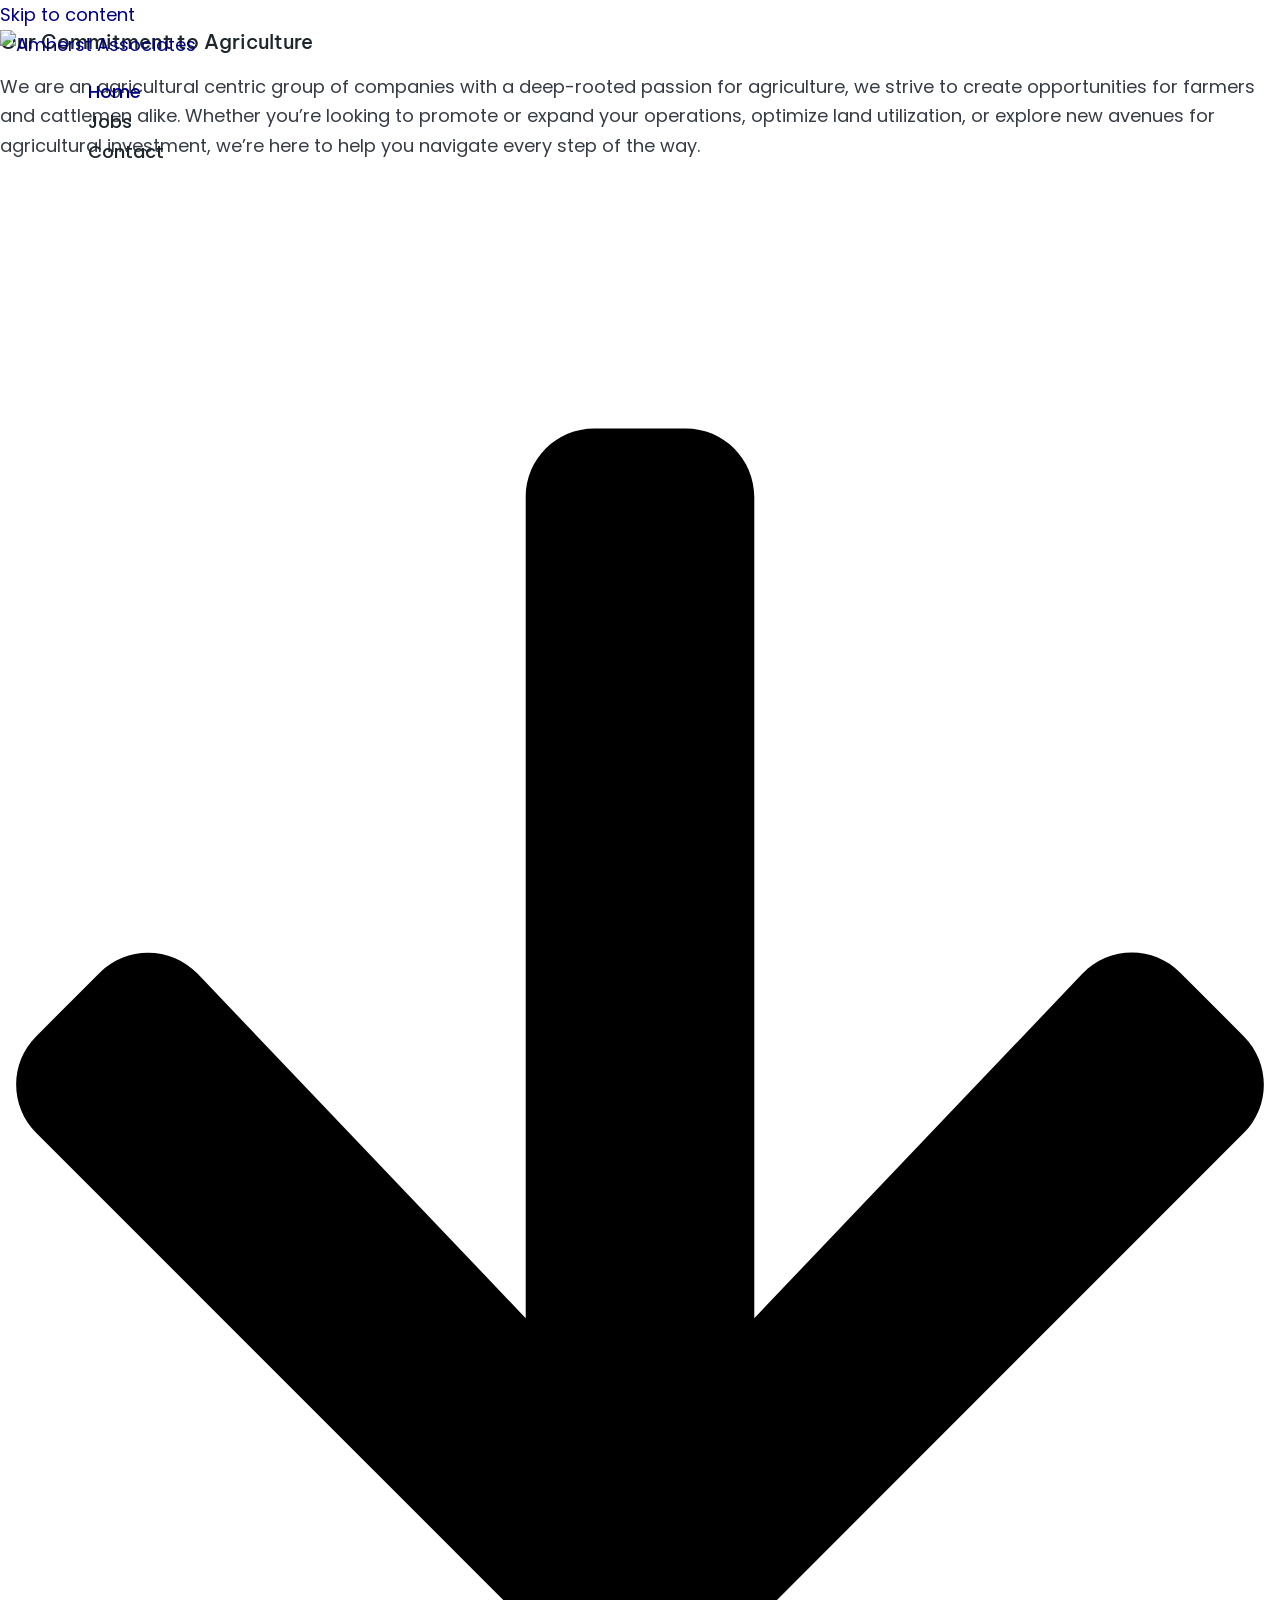
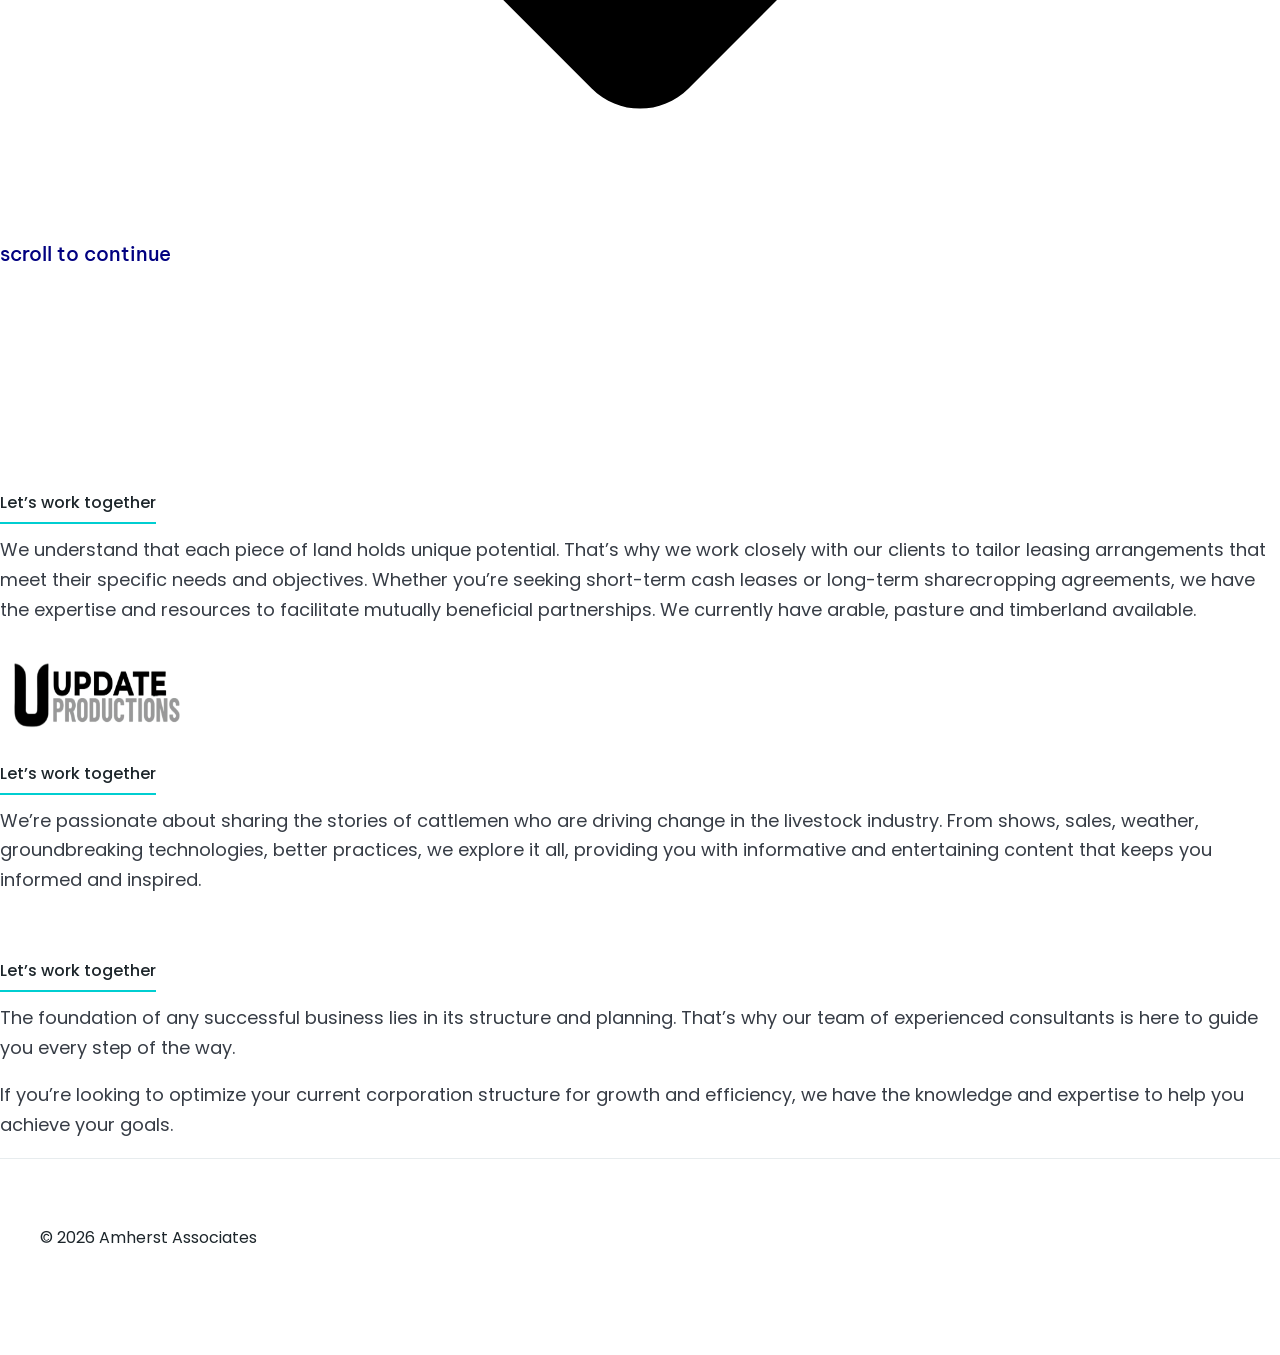
==== amherst/index.html @ 8892fd7d "Add files via upload" ====
<!DOCTYPE html>
<html lang="en">
<head>
<meta charset="UTF-8">
<meta name="viewport" content="width=device-width, initial-scale=1">
	<link rel="profile" href="https://gmpg.org/xfn/11"> 
	<title>Amherst Associates &#8211; Commitment to Agriculture</title>
<meta name='robots' content='max-image-preview:large' />
<link rel='dns-prefetch' href='//fonts.googleapis.com' />
<link href='https://fonts.googleapis.com' rel='preconnect' />
<link href='https://fonts.gstatic.com' crossorigin='anonymous' rel='preconnect' />
<link rel="alternate" type="application/rss+xml" title="Amherst Associates &raquo; Feed" href="https://amherstassocs.com/feed/" />
<link rel="alternate" type="application/rss+xml" title="Amherst Associates &raquo; Comments Feed" href="https://amherstassocs.com/comments/feed/" />
<link rel="alternate" title="oEmbed (JSON)" type="application/json+oembed" href="https://amherstassocs.com/wp-json/oembed/1.0/embed?url=https%3A%2F%2Famherstassocs.com%2F" />
<link rel="alternate" title="oEmbed (XML)" type="text/xml+oembed" href="https://amherstassocs.com/wp-json/oembed/1.0/embed?url=https%3A%2F%2Famherstassocs.com%2F&#038;format=xml" />
<link rel="stylesheet" href="style.css">
<style id='wp-img-auto-sizes-contain-inline-css'>
img:is([sizes=auto i],[sizes^="auto," i]){contain-intrinsic-size:3000px 1500px}
/*# sourceURL=wp-img-auto-sizes-contain-inline-css */
</style>
<link rel='stylesheet' id='astra-theme-css-css' href='https://amherstassocs.com/wp-content/themes/astra/assets/css/minified/main.min.css?ver=4.13.3' media='all' />
<style id='astra-theme-css-inline-css'>
:root{--ast-post-nav-space:0;--ast-container-default-xlg-padding:6.67em;--ast-container-default-lg-padding:5.67em;--ast-container-default-slg-padding:4.34em;--ast-container-default-md-padding:3.34em;--ast-container-default-sm-padding:6.67em;--ast-container-default-xs-padding:2.4em;--ast-container-default-xxs-padding:1.4em;--ast-code-block-background:#EEEEEE;--ast-comment-inputs-background:#FAFAFA;--ast-normal-container-width:1200px;--ast-narrow-container-width:750px;--ast-blog-title-font-weight:normal;--ast-blog-meta-weight:inherit;--ast-global-color-primary:var(--ast-global-color-5);--ast-global-color-secondary:var(--ast-global-color-4);--ast-global-color-alternate-background:var(--ast-global-color-7);--ast-global-color-subtle-background:var(--ast-global-color-6);--ast-bg-style-guide:var( --ast-global-color-secondary,var(--ast-global-color-5) );--ast-shadow-style-guide:0px 0px 4px 0 #00000057;--ast-global-dark-bg-style:#fff;--ast-global-dark-lfs:#fbfbfb;--ast-widget-bg-color:#fafafa;--ast-wc-container-head-bg-color:#fbfbfb;--ast-title-layout-bg:#eeeeee;--ast-search-border-color:#e7e7e7;--ast-lifter-hover-bg:#e6e6e6;--ast-gallery-block-color:#000;--srfm-color-input-label:var(--ast-global-color-2);}html{font-size:112.5%;}a,.page-title{color:var(--ast-global-color-1);}a:hover,a:focus{color:var(--ast-global-color-2);}body,button,input,select,textarea,.ast-button,.ast-custom-button{font-family:'Poppins',sans-serif;font-weight:400;font-size:18px;font-size:1rem;line-height:var(--ast-body-line-height,1.65em);}blockquote{color:var(--ast-global-color-3);}p,.entry-content p{margin-bottom:1em;}h1,h2,h3,h4,h5,h6,.entry-content :where(h1,h2,h3,h4,h5,h6),.site-title,.site-title a{font-family:'Be Vietnam Pro',sans-serif;font-weight:500;line-height:1.2em;}.site-title{font-size:35px;font-size:1.9444444444444rem;display:none;}header .custom-logo-link img{max-width:200px;width:200px;}.astra-logo-svg{width:200px;}.site-header .site-description{font-size:15px;font-size:0.83333333333333rem;display:none;}.entry-title{font-size:26px;font-size:1.4444444444444rem;}.archive .ast-article-post .ast-article-inner,.blog .ast-article-post .ast-article-inner,.archive .ast-article-post .ast-article-inner:hover,.blog .ast-article-post .ast-article-inner:hover{overflow:hidden;}h1,.entry-content :where(h1){font-size:72px;font-size:4rem;font-weight:500;font-family:'Be Vietnam Pro',sans-serif;line-height:1.1em;}h2,.entry-content :where(h2){font-size:40px;font-size:2.2222222222222rem;font-weight:500;font-family:'Be Vietnam Pro',sans-serif;line-height:1.3em;}h3,.entry-content :where(h3){font-size:32px;font-size:1.7777777777778rem;font-weight:500;font-family:'Be Vietnam Pro',sans-serif;line-height:1.3em;}h4,.entry-content :where(h4){font-size:24px;font-size:1.3333333333333rem;line-height:1.2em;font-weight:500;font-family:'Be Vietnam Pro',sans-serif;}h5,.entry-content :where(h5){font-size:20px;font-size:1.1111111111111rem;line-height:1.2em;font-weight:500;font-family:'Be Vietnam Pro',sans-serif;}h6,.entry-content :where(h6){font-size:14px;font-size:0.77777777777778rem;line-height:1em;font-weight:500;font-family:'Be Vietnam Pro',sans-serif;}::selection{background-color:var(--ast-global-color-0);color:#000000;}body,h1,h2,h3,h4,h5,h6,.entry-title a,.entry-content :where(h1,h2,h3,h4,h5,h6){color:var(--ast-global-color-3);}.tagcloud a:hover,.tagcloud a:focus,.tagcloud a.current-item{color:#ffffff;border-color:var(--ast-global-color-1);background-color:var(--ast-global-color-1);}input:focus,input[type="text"]:focus,input[type="email"]:focus,input[type="url"]:focus,input[type="password"]:focus,input[type="reset"]:focus,input[type="search"]:focus,textarea:focus{border-color:var(--ast-global-color-1);}input[type="radio"]:checked,input[type=reset],input[type="checkbox"]:checked,input[type="checkbox"]:hover:checked,input[type="checkbox"]:focus:checked,input[type=range]::-webkit-slider-thumb{border-color:var(--ast-global-color-1);background-color:var(--ast-global-color-1);box-shadow:none;}.site-footer a:hover + .post-count,.site-footer a:focus + .post-count{background:var(--ast-global-color-1);border-color:var(--ast-global-color-1);}.single .nav-links .nav-previous,.single .nav-links .nav-next{color:var(--ast-global-color-1);}.entry-meta,.entry-meta *{line-height:1.45;color:var(--ast-global-color-1);}.entry-meta a:not(.ast-button):hover,.entry-meta a:not(.ast-button):hover *,.entry-meta a:not(.ast-button):focus,.entry-meta a:not(.ast-button):focus *,.page-links > .page-link,.page-links .page-link:hover,.post-navigation a:hover{color:var(--ast-global-color-2);}#cat option,.secondary .calendar_wrap thead a,.secondary .calendar_wrap thead a:visited{color:var(--ast-global-color-1);}.secondary .calendar_wrap #today,.ast-progress-val span{background:var(--ast-global-color-1);}.secondary a:hover + .post-count,.secondary a:focus + .post-count{background:var(--ast-global-color-1);border-color:var(--ast-global-color-1);}.calendar_wrap #today > a{color:#ffffff;}.page-links .page-link,.single .post-navigation a{color:var(--ast-global-color-1);}.ast-search-menu-icon .search-form button.search-submit{padding:0 4px;}.ast-search-menu-icon form.search-form{padding-right:0;}.ast-header-search .ast-search-menu-icon.ast-dropdown-active .search-form,.ast-header-search .ast-search-menu-icon.ast-dropdown-active .search-field:focus{transition:all 0.2s;}.search-form input.search-field:focus{outline:none;}.ast-mobile-header-content .ast-builder-layout-element:not(.ast-builder-menu):not(.ast-header-divider-element),.ast-mobile-popup-content .ast-builder-layout-element:not(.ast-builder-menu):not(.ast-header-divider-element){padding:15px 20px;}.ast-archive-title{color:var(--ast-global-color-2);}.wp-block-latest-posts > li > a{color:var(--ast-global-color-2);}.widget-title,.widget .wp-block-heading{font-size:25px;font-size:1.3888888888889rem;color:var(--ast-global-color-2);}.ast-search-menu-icon.slide-search a:focus-visible:focus-visible,.astra-search-icon:focus-visible,#close:focus-visible,a:focus-visible,.ast-menu-toggle:focus-visible,.site .skip-link:focus-visible,.wp-block-loginout input:focus-visible,.wp-block-search.wp-block-search__button-inside .wp-block-search__inside-wrapper,.ast-header-navigation-arrow:focus-visible,.ast-orders-table__row .ast-orders-table__cell:focus-visible,a#ast-apply-coupon:focus-visible,#ast-apply-coupon:focus-visible,#close:focus-visible,.button.search-submit:focus-visible,#search_submit:focus,.normal-search:focus-visible,.ast-header-account-wrap:focus-visible,.astra-cart-drawer-close:focus,.ast-single-variation:focus,.ast-button:focus,.ast-builder-button-wrap:has(.ast-custom-button-link:focus),.ast-builder-button-wrap .ast-custom-button-link:focus{outline-style:dotted;outline-color:inherit;outline-width:thin;}input:focus,input[type="text"]:focus,input[type="email"]:focus,input[type="url"]:focus,input[type="password"]:focus,input[type="reset"]:focus,input[type="search"]:focus,input[type="number"]:focus,textarea:focus,.wp-block-search__input:focus,[data-section="section-header-mobile-trigger"] .ast-button-wrap .ast-mobile-menu-trigger-minimal:focus,.ast-mobile-popup-drawer.active .menu-toggle-close:focus,#ast-scroll-top:focus,#coupon_code:focus,#ast-coupon-code:focus{border-style:dotted;border-color:inherit;border-width:thin;}input{outline:none;}.ast-logo-title-inline .site-logo-img{padding-right:1em;}.site-logo-img img{ transition:all 0.2s linear;}body .ast-oembed-container *{position:absolute;top:0;width:100%;height:100%;left:0;}body .wp-block-embed-pocket-casts .ast-oembed-container *{position:unset;}.ast-single-post-featured-section + article {margin-top: 2em;}.site-content .ast-single-post-featured-section img {width: 100%;overflow: hidden;object-fit: cover;}.site > .ast-single-related-posts-container {margin-top: 0;}@media (min-width: 922px) {.ast-desktop .ast-container--narrow {max-width: var(--ast-narrow-container-width);margin: 0 auto;}}.ast-page-builder-template .hentry {margin: 0;}.ast-page-builder-template .site-content > .ast-container {max-width: 100%;padding: 0;}.ast-page-builder-template .site .site-content #primary {padding: 0;margin: 0;}.ast-page-builder-template .no-results {text-align: center;margin: 4em auto;}.ast-page-builder-template .ast-pagination {padding: 2em;}.ast-page-builder-template .entry-header.ast-no-title.ast-no-thumbnail {margin-top: 0;}.ast-page-builder-template .entry-header.ast-header-without-markup {margin-top: 0;margin-bottom: 0;}.ast-page-builder-template .entry-header.ast-no-title.ast-no-meta {margin-bottom: 0;}.ast-page-builder-template.single .post-navigation {padding-bottom: 2em;}.ast-page-builder-template.single-post .site-content > .ast-container {max-width: 100%;}.ast-page-builder-template .entry-header {margin-top: 4em;margin-left: auto;margin-right: auto;padding-left: 20px;padding-right: 20px;}.single.ast-page-builder-template .entry-header {padding-left: 20px;padding-right: 20px;}.ast-page-builder-template .ast-archive-description {margin: 4em auto 0;padding-left: 20px;padding-right: 20px;}@media (max-width:921.9px){#ast-desktop-header{display:none;}}@media (min-width:922px){#ast-mobile-header{display:none;}}.wp-block-buttons.aligncenter{justify-content:center;}@media (max-width:921px){.ast-theme-transparent-header #primary,.ast-theme-transparent-header #secondary{padding:0;}}@media (max-width:921px){.ast-plain-container.ast-no-sidebar #primary{padding:0;}}.ast-plain-container.ast-no-sidebar #primary{margin-top:0;margin-bottom:0;}.wp-block-button.is-style-outline .wp-block-button__link{border-color:var(--ast-global-color-0);border-bottom-width:2px;}div.wp-block-button.is-style-outline > .wp-block-button__link:not(.has-text-color),div.wp-block-button.wp-block-button__link.is-style-outline:not(.has-text-color){color:var(--ast-global-color-0);}.wp-block-button.is-style-outline .wp-block-button__link:hover,.wp-block-buttons .wp-block-button.is-style-outline .wp-block-button__link:focus,.wp-block-buttons .wp-block-button.is-style-outline > .wp-block-button__link:not(.has-text-color):hover,.wp-block-buttons .wp-block-button.wp-block-button__link.is-style-outline:not(.has-text-color):hover{color:var(--ast-global-color-2);background-color:rgba(0,0,0,0);border-color:var(--ast-global-color-2);}.post-page-numbers.current .page-link,.ast-pagination .page-numbers.current{color:#000000;border-color:var(--ast-global-color-0);background-color:var(--ast-global-color-0);}.wp-block-button.is-style-outline .wp-block-button__link{border-bottom-width:2px;}.wp-block-button.is-style-outline .wp-block-button__link.wp-element-button,.ast-outline-button{border-color:var(--ast-global-color-0);font-family:inherit;font-weight:500;font-size:16px;font-size:0.88888888888889rem;line-height:1em;border-top-left-radius:0px;border-top-right-radius:0px;border-bottom-right-radius:0px;border-bottom-left-radius:0px;}.wp-block-buttons .wp-block-button.is-style-outline > .wp-block-button__link:not(.has-text-color),.wp-block-buttons .wp-block-button.wp-block-button__link.is-style-outline:not(.has-text-color),.ast-outline-button{color:var(--ast-global-color-0);}.wp-block-button.is-style-outline .wp-block-button__link:hover,.wp-block-buttons .wp-block-button.is-style-outline .wp-block-button__link:focus,.wp-block-buttons .wp-block-button.is-style-outline > .wp-block-button__link:not(.has-text-color):hover,.wp-block-buttons .wp-block-button.wp-block-button__link.is-style-outline:not(.has-text-color):hover,.ast-outline-button:hover,.ast-outline-button:focus,.wp-block-uagb-buttons-child .uagb-buttons-repeater.ast-outline-button:hover,.wp-block-uagb-buttons-child .uagb-buttons-repeater.ast-outline-button:focus{color:var(--ast-global-color-2);background-color:rgba(0,0,0,0);border-color:var(--ast-global-color-2);}.wp-block-button .wp-block-button__link.wp-element-button.is-style-outline:not(.has-background),.wp-block-button.is-style-outline>.wp-block-button__link.wp-element-button:not(.has-background),.ast-outline-button{background-color:rgba(0,0,0,0);}@media (max-width:921px){.wp-block-button.is-style-outline .wp-block-button__link.wp-element-button,.ast-outline-button{font-size:16px;font-size:0.88888888888889rem;}}@media (max-width:544px){.wp-block-button.is-style-outline .wp-block-button__link.wp-element-button,.ast-outline-button{font-size:14px;font-size:0.77777777777778rem;}}.entry-content[data-ast-blocks-layout] > figure{margin-bottom:1em;}h1.widget-title{font-weight:500;}h2.widget-title{font-weight:500;}h3.widget-title{font-weight:500;}@media (max-width:921px){.ast-left-sidebar #content > .ast-container{display:flex;flex-direction:column-reverse;width:100%;}.ast-separate-container .ast-article-post,.ast-separate-container .ast-article-single{padding:1.5em 2.14em;}.ast-author-box img.avatar{margin:20px 0 0 0;}}@media (min-width:922px){.ast-separate-container.ast-right-sidebar #primary,.ast-separate-container.ast-left-sidebar #primary{border:0;}.search-no-results.ast-separate-container #primary{margin-bottom:4em;}}.elementor-widget-button .elementor-button{border-style:solid;text-decoration:none;border-top-width:0px;border-right-width:0px;border-left-width:0px;border-bottom-width:2px;}body .elementor-button.elementor-size-sm,body .elementor-button.elementor-size-xs,body .elementor-button.elementor-size-md,body .elementor-button.elementor-size-lg,body .elementor-button.elementor-size-xl,body .elementor-button{border-top-left-radius:0px;border-top-right-radius:0px;border-bottom-right-radius:0px;border-bottom-left-radius:0px;padding-top:8px;padding-right:0px;padding-bottom:8px;padding-left:0px;}@media (max-width:921px){.elementor-widget-button .elementor-button.elementor-size-sm,.elementor-widget-button .elementor-button.elementor-size-xs,.elementor-widget-button .elementor-button.elementor-size-md,.elementor-widget-button .elementor-button.elementor-size-lg,.elementor-widget-button .elementor-button.elementor-size-xl,.elementor-widget-button .elementor-button{padding-top:8px;padding-right:0px;padding-bottom:8px;padding-left:0px;}}@media (max-width:544px){.elementor-widget-button .elementor-button.elementor-size-sm,.elementor-widget-button .elementor-button.elementor-size-xs,.elementor-widget-button .elementor-button.elementor-size-md,.elementor-widget-button .elementor-button.elementor-size-lg,.elementor-widget-button .elementor-button.elementor-size-xl,.elementor-widget-button .elementor-button{padding-top:6px;padding-right:0px;padding-bottom:6px;padding-left:0px;}}.elementor-widget-button .elementor-button{border-color:var(--ast-global-color-0);background-color:rgba(0,0,0,0);}.elementor-widget-button .elementor-button:hover,.elementor-widget-button .elementor-button:focus{color:var(--ast-global-color-2);background-color:rgba(0,0,0,0);border-color:var(--ast-global-color-2);}.wp-block-button .wp-block-button__link ,.elementor-widget-button .elementor-button,.elementor-widget-button .elementor-button:visited{color:var(--ast-global-color-2);}.elementor-widget-button .elementor-button{font-weight:500;font-size:16px;font-size:0.88888888888889rem;line-height:1em;}body .elementor-button.elementor-size-sm,body .elementor-button.elementor-size-xs,body .elementor-button.elementor-size-md,body .elementor-button.elementor-size-lg,body .elementor-button.elementor-size-xl,body .elementor-button{font-size:16px;font-size:0.88888888888889rem;}.wp-block-button .wp-block-button__link:hover,.wp-block-button .wp-block-button__link:focus{color:var(--ast-global-color-2);background-color:rgba(0,0,0,0);border-color:var(--ast-global-color-2);}.elementor-widget-heading h1.elementor-heading-title{line-height:1.1em;}.elementor-widget-heading h2.elementor-heading-title{line-height:1.3em;}.elementor-widget-heading h3.elementor-heading-title{line-height:1.3em;}.elementor-widget-heading h4.elementor-heading-title{line-height:1.2em;}.elementor-widget-heading h5.elementor-heading-title{line-height:1.2em;}.elementor-widget-heading h6.elementor-heading-title{line-height:1em;}.wp-block-button .wp-block-button__link,.wp-block-search .wp-block-search__button,body .wp-block-file .wp-block-file__button{border-style:solid;border-top-width:0px;border-right-width:0px;border-left-width:0px;border-bottom-width:2px;border-color:var(--ast-global-color-0);background-color:rgba(0,0,0,0);color:var(--ast-global-color-2);font-family:inherit;font-weight:500;line-height:1em;font-size:16px;font-size:0.88888888888889rem;border-top-left-radius:0px;border-top-right-radius:0px;border-bottom-right-radius:0px;border-bottom-left-radius:0px;padding-top:8px;padding-right:0px;padding-bottom:8px;padding-left:0px;}@media (max-width:921px){.wp-block-button .wp-block-button__link,.wp-block-search .wp-block-search__button,body .wp-block-file .wp-block-file__button{font-size:16px;font-size:0.88888888888889rem;padding-top:8px;padding-right:0px;padding-bottom:8px;padding-left:0px;}}@media (max-width:544px){.wp-block-button .wp-block-button__link,.wp-block-search .wp-block-search__button,body .wp-block-file .wp-block-file__button{font-size:14px;font-size:0.77777777777778rem;padding-top:6px;padding-right:0px;padding-bottom:6px;padding-left:0px;}}.menu-toggle,button,.ast-button,.ast-custom-button,.button,input#submit,input[type="button"],input[type="submit"],input[type="reset"],form[CLASS*="wp-block-search__"].wp-block-search .wp-block-search__inside-wrapper .wp-block-search__button,body .wp-block-file .wp-block-file__button{border-style:solid;border-top-width:0px;border-right-width:0px;border-left-width:0px;border-bottom-width:2px;color:var(--ast-global-color-2);border-color:var(--ast-global-color-0);background-color:rgba(0,0,0,0);padding-top:8px;padding-right:0px;padding-bottom:8px;padding-left:0px;font-family:inherit;font-weight:500;font-size:16px;font-size:0.88888888888889rem;line-height:1em;border-top-left-radius:0px;border-top-right-radius:0px;border-bottom-right-radius:0px;border-bottom-left-radius:0px;}button:focus,.menu-toggle:hover,button:hover,.ast-button:hover,.ast-custom-button:hover .button:hover,.ast-custom-button:hover ,input[type=reset]:hover,input[type=reset]:focus,input#submit:hover,input#submit:focus,input[type="button"]:hover,input[type="button"]:focus,input[type="submit"]:hover,input[type="submit"]:focus,form[CLASS*="wp-block-search__"].wp-block-search .wp-block-search__inside-wrapper .wp-block-search__button:hover,form[CLASS*="wp-block-search__"].wp-block-search .wp-block-search__inside-wrapper .wp-block-search__button:focus,body .wp-block-file .wp-block-file__button:hover,body .wp-block-file .wp-block-file__button:focus{color:var(--ast-global-color-2);background-color:rgba(0,0,0,0);border-color:var(--ast-global-color-2);}@media (max-width:921px){.menu-toggle,button,.ast-button,.ast-custom-button,.button,input#submit,input[type="button"],input[type="submit"],input[type="reset"],form[CLASS*="wp-block-search__"].wp-block-search .wp-block-search__inside-wrapper .wp-block-search__button,body .wp-block-file .wp-block-file__button{padding-top:8px;padding-right:0px;padding-bottom:8px;padding-left:0px;font-size:16px;font-size:0.88888888888889rem;}}@media (max-width:544px){.menu-toggle,button,.ast-button,.ast-custom-button,.button,input#submit,input[type="button"],input[type="submit"],input[type="reset"],form[CLASS*="wp-block-search__"].wp-block-search .wp-block-search__inside-wrapper .wp-block-search__button,body .wp-block-file .wp-block-file__button{padding-top:6px;padding-right:0px;padding-bottom:6px;padding-left:0px;font-size:14px;font-size:0.77777777777778rem;}}@media (max-width:921px){.menu-toggle,button,.ast-button,.button,input#submit,input[type="button"],input[type="submit"],input[type="reset"]{font-size:16px;font-size:0.88888888888889rem;}.ast-mobile-header-stack .main-header-bar .ast-search-menu-icon{display:inline-block;}.ast-header-break-point.ast-header-custom-item-outside .ast-mobile-header-stack .main-header-bar .ast-search-icon{margin:0;}.ast-comment-avatar-wrap img{max-width:2.5em;}.ast-comment-meta{padding:0 1.8888em 1.3333em;}.ast-separate-container .ast-comment-list li.depth-1{padding:1.5em 2.14em;}.ast-separate-container .comment-respond{padding:2em 2.14em;}}@media (min-width:544px){.ast-container{max-width:100%;}}@media (max-width:544px){.ast-separate-container .ast-article-post,.ast-separate-container .ast-article-single,.ast-separate-container .comments-title,.ast-separate-container .ast-archive-description{padding:1.5em 1em;}.ast-separate-container #content .ast-container{padding-left:0.54em;padding-right:0.54em;}.ast-separate-container .ast-comment-list .bypostauthor{padding:.5em;}.ast-search-menu-icon.ast-dropdown-active .search-field{width:170px;}.menu-toggle,button,.ast-button,.button,input#submit,input[type="button"],input[type="submit"],input[type="reset"]{font-size:14px;font-size:0.77777777777778rem;}} #ast-mobile-header .ast-site-header-cart-li a{pointer-events:none;}.ast-separate-container{background-color:var(--ast-global-color-4);background-image:none;}@media (max-width:921px){.site-title{display:none;}.site-header .site-description{display:none;}h1,.entry-content :where(h1){font-size:48px;}h2,.entry-content :where(h2){font-size:36px;}h3,.entry-content :where(h3){font-size:28px;}h4,.entry-content :where(h4){font-size:22px;font-size:1.2222222222222rem;}h5,.entry-content :where(h5){font-size:18px;font-size:1rem;}h6,.entry-content :where(h6){font-size:13px;font-size:0.72222222222222rem;}}@media (max-width:544px){.site-title{display:none;}.site-header .site-description{display:none;}h1,.entry-content :where(h1){font-size:32px;}h2,.entry-content :where(h2){font-size:32px;}h3,.entry-content :where(h3){font-size:24px;}h4,.entry-content :where(h4){font-size:20px;font-size:1.1111111111111rem;}h5,.entry-content :where(h5){font-size:16px;font-size:0.88888888888889rem;}h6,.entry-content :where(h6){font-size:12px;font-size:0.66666666666667rem;}}@media (max-width:921px){html{font-size:102.6%;}}@media (max-width:544px){html{font-size:102.6%;}}@media (min-width:922px){.ast-container{max-width:1240px;}}@media (min-width:922px){.site-content .ast-container{display:flex;}}@media (max-width:921px){.site-content .ast-container{flex-direction:column;}}@media (min-width:922px){.main-header-menu .sub-menu .menu-item.ast-left-align-sub-menu:hover > .sub-menu,.main-header-menu .sub-menu .menu-item.ast-left-align-sub-menu.focus > .sub-menu{margin-left:-0px;}}.ast-theme-transparent-header [data-section="section-header-mobile-trigger"] .ast-button-wrap .ast-mobile-menu-trigger-minimal{background:transparent;}.site .comments-area{padding-bottom:3em;}.wp-block-file {display: flex;align-items: center;flex-wrap: wrap;justify-content: space-between;}.wp-block-pullquote {border: none;}.wp-block-pullquote blockquote::before {content: "\201D";font-family: "Helvetica",sans-serif;display: flex;transform: rotate( 180deg );font-size: 6rem;font-style: normal;line-height: 1;font-weight: bold;align-items: center;justify-content: center;}.has-text-align-right > blockquote::before {justify-content: flex-start;}.has-text-align-left > blockquote::before {justify-content: flex-end;}figure.wp-block-pullquote.is-style-solid-color blockquote {max-width: 100%;text-align: inherit;}:root {--wp--custom--ast-default-block-top-padding: 3em;--wp--custom--ast-default-block-right-padding: 3em;--wp--custom--ast-default-block-bottom-padding: 3em;--wp--custom--ast-default-block-left-padding: 3em;--wp--custom--ast-container-width: 1200px;--wp--custom--ast-content-width-size: 1200px;--wp--custom--ast-wide-width-size: calc(1200px + var(--wp--custom--ast-default-block-left-padding) + var(--wp--custom--ast-default-block-right-padding));}.ast-narrow-container {--wp--custom--ast-content-width-size: 750px;--wp--custom--ast-wide-width-size: 750px;}@media(max-width: 921px) {:root {--wp--custom--ast-default-block-top-padding: 3em;--wp--custom--ast-default-block-right-padding: 2em;--wp--custom--ast-default-block-bottom-padding: 3em;--wp--custom--ast-default-block-left-padding: 2em;}}@media(max-width: 544px) {:root {--wp--custom--ast-default-block-top-padding: 3em;--wp--custom--ast-default-block-right-padding: 1.5em;--wp--custom--ast-default-block-bottom-padding: 3em;--wp--custom--ast-default-block-left-padding: 1.5em;}}.entry-content > .wp-block-group,.entry-content > .wp-block-cover,.entry-content > .wp-block-columns {padding-top: var(--wp--custom--ast-default-block-top-padding);padding-right: var(--wp--custom--ast-default-block-right-padding);padding-bottom: var(--wp--custom--ast-default-block-bottom-padding);padding-left: var(--wp--custom--ast-default-block-left-padding);}.ast-plain-container.ast-no-sidebar .entry-content > .alignfull,.ast-page-builder-template .ast-no-sidebar .entry-content > .alignfull {margin-left: calc( -50vw + 50%);margin-right: calc( -50vw + 50%);max-width: 100vw;width: 100vw;}.ast-plain-container.ast-no-sidebar .entry-content .alignfull .alignfull,.ast-page-builder-template.ast-no-sidebar .entry-content .alignfull .alignfull,.ast-plain-container.ast-no-sidebar .entry-content .alignfull .alignwide,.ast-page-builder-template.ast-no-sidebar .entry-content .alignfull .alignwide,.ast-plain-container.ast-no-sidebar .entry-content .alignwide .alignfull,.ast-page-builder-template.ast-no-sidebar .entry-content .alignwide .alignfull,.ast-plain-container.ast-no-sidebar .entry-content .alignwide .alignwide,.ast-page-builder-template.ast-no-sidebar .entry-content .alignwide .alignwide,.ast-plain-container.ast-no-sidebar .entry-content .wp-block-column .alignfull,.ast-page-builder-template.ast-no-sidebar .entry-content .wp-block-column .alignfull,.ast-plain-container.ast-no-sidebar .entry-content .wp-block-column .alignwide,.ast-page-builder-template.ast-no-sidebar .entry-content .wp-block-column .alignwide {margin-left: auto;margin-right: auto;width: 100%;}[data-ast-blocks-layout] .wp-block-separator:not(.is-style-dots) {height: 0;}[data-ast-blocks-layout] .wp-block-separator {margin: 20px auto;}[data-ast-blocks-layout] .wp-block-separator:not(.is-style-wide):not(.is-style-dots) {max-width: 100px;}[data-ast-blocks-layout] .wp-block-separator.has-background {padding: 0;}.entry-content[data-ast-blocks-layout] > * {max-width: var(--wp--custom--ast-content-width-size);margin-left: auto;margin-right: auto;}.entry-content[data-ast-blocks-layout] > .alignwide {max-width: var(--wp--custom--ast-wide-width-size);}.entry-content[data-ast-blocks-layout] .alignfull {max-width: none;}.entry-content .wp-block-columns {margin-bottom: 0;}blockquote {margin: 1.5em;border-color: rgba(0,0,0,0.05);}.wp-block-quote:not(.has-text-align-right):not(.has-text-align-center) {border-left: 5px solid rgba(0,0,0,0.05);}.has-text-align-right > blockquote,blockquote.has-text-align-right {border-right: 5px solid rgba(0,0,0,0.05);}.has-text-align-left > blockquote,blockquote.has-text-align-left {border-left: 5px solid rgba(0,0,0,0.05);}.wp-block-site-tagline,.wp-block-latest-posts .read-more {margin-top: 15px;}.wp-block-loginout p label {display: block;}.wp-block-loginout p:not(.login-remember):not(.login-submit) input {width: 100%;}.wp-block-loginout input:focus {border-color: transparent;}.wp-block-loginout input:focus {outline: thin dotted;}.entry-content .wp-block-media-text .wp-block-media-text__content {padding: 0 0 0 8%;}.entry-content .wp-block-media-text.has-media-on-the-right .wp-block-media-text__content {padding: 0 8% 0 0;}.entry-content .wp-block-media-text.has-background .wp-block-media-text__content {padding: 8%;}.entry-content .wp-block-cover:not([class*="background-color"]):not(.has-text-color.has-link-color) .wp-block-cover__inner-container,.entry-content .wp-block-cover:not([class*="background-color"]) .wp-block-cover-image-text,.entry-content .wp-block-cover:not([class*="background-color"]) .wp-block-cover-text,.entry-content .wp-block-cover-image:not([class*="background-color"]) .wp-block-cover__inner-container,.entry-content .wp-block-cover-image:not([class*="background-color"]) .wp-block-cover-image-text,.entry-content .wp-block-cover-image:not([class*="background-color"]) .wp-block-cover-text {color: var(--ast-global-color-primary,var(--ast-global-color-5));}.wp-block-loginout .login-remember input {width: 1.1rem;height: 1.1rem;margin: 0 5px 4px 0;vertical-align: middle;}.wp-block-latest-posts > li > *:first-child,.wp-block-latest-posts:not(.is-grid) > li:first-child {margin-top: 0;}.entry-content > .wp-block-buttons,.entry-content > .wp-block-uagb-buttons {margin-bottom: 1.5em;}.wp-block-search__inside-wrapper .wp-block-search__input {padding: 0 10px;color: var(--ast-global-color-3);background: var(--ast-global-color-primary,var(--ast-global-color-5));border-color: var(--ast-border-color);}.wp-block-latest-posts .read-more {margin-bottom: 1.5em;}.wp-block-search__no-button .wp-block-search__inside-wrapper .wp-block-search__input {padding-top: 5px;padding-bottom: 5px;}.wp-block-latest-posts .wp-block-latest-posts__post-date,.wp-block-latest-posts .wp-block-latest-posts__post-author {font-size: 1rem;}.wp-block-latest-posts > li > *,.wp-block-latest-posts:not(.is-grid) > li {margin-top: 12px;margin-bottom: 12px;}.ast-page-builder-template .entry-content[data-ast-blocks-layout] > .alignwide:where(:not(.uagb-is-root-container):not(.spectra-is-root-container)) > * {max-width: var(--wp--custom--ast-wide-width-size);}.ast-page-builder-template .entry-content[data-ast-blocks-layout] > .inherit-container-width > *,.ast-page-builder-template .entry-content[data-ast-blocks-layout] > *:not(.wp-block-group):where(:not(.uagb-is-root-container):not(.spectra-is-root-container)) > *,.entry-content[data-ast-blocks-layout] > .wp-block-cover .wp-block-cover__inner-container {max-width: var(--wp--custom--ast-content-width-size) ;margin-left: auto;margin-right: auto;}.ast-page-builder-template .entry-content[data-ast-blocks-layout] > *,.ast-page-builder-template .entry-content[data-ast-blocks-layout] > .alignfull:where(:not(.wp-block-group):not(.uagb-is-root-container):not(.spectra-is-root-container)) > * {max-width: none;}.entry-content[data-ast-blocks-layout] .wp-block-cover:not(.alignleft):not(.alignright) {width: auto;}@media(max-width: 1200px) {.ast-separate-container .entry-content > .alignfull,.ast-separate-container .entry-content[data-ast-blocks-layout] > .alignwide,.ast-plain-container .entry-content[data-ast-blocks-layout] > .alignwide,.ast-plain-container .entry-content .alignfull {margin-left: calc(-1 * min(var(--ast-container-default-xlg-padding),20px)) ;margin-right: calc(-1 * min(var(--ast-container-default-xlg-padding),20px));}}@media(min-width: 1201px) {.ast-separate-container .entry-content > .alignfull {margin-left: calc(-1 * var(--ast-container-default-xlg-padding) );margin-right: calc(-1 * var(--ast-container-default-xlg-padding) );}.ast-separate-container .entry-content[data-ast-blocks-layout] > .alignwide,.ast-plain-container .entry-content[data-ast-blocks-layout] > .alignwide {margin-left: calc(-1 * var(--wp--custom--ast-default-block-left-padding) );margin-right: calc(-1 * var(--wp--custom--ast-default-block-right-padding) );}}@media(min-width: 921px) {.ast-separate-container .entry-content .wp-block-group.alignwide:not(.inherit-container-width) > :where(:not(.alignleft):not(.alignright)),.ast-plain-container .entry-content .wp-block-group.alignwide:not(.inherit-container-width) > :where(:not(.alignleft):not(.alignright)) {max-width: calc( var(--wp--custom--ast-content-width-size) + 80px );}.ast-plain-container.ast-right-sidebar .entry-content[data-ast-blocks-layout] .alignfull,.ast-plain-container.ast-left-sidebar .entry-content[data-ast-blocks-layout] .alignfull {margin-left: -60px;margin-right: -60px;}}@media(min-width: 544px) {.entry-content > .alignleft {margin-right: 20px;}.entry-content > .alignright {margin-left: 20px;}}@media (max-width:544px){.wp-block-columns .wp-block-column:not(:last-child){margin-bottom:20px;}.wp-block-latest-posts{margin:0;}}@media( max-width: 600px ) {.entry-content .wp-block-media-text .wp-block-media-text__content,.entry-content .wp-block-media-text.has-media-on-the-right .wp-block-media-text__content {padding: 8% 0 0;}.entry-content .wp-block-media-text.has-background .wp-block-media-text__content {padding: 8%;}}.ast-page-builder-template .entry-header {padding-left: 0;}.ast-narrow-container .site-content .wp-block-uagb-image--align-full .wp-block-uagb-image__figure {max-width: 100%;margin-left: auto;margin-right: auto;}:root .has-ast-global-color-0-color{color:var(--ast-global-color-0);}:root .has-ast-global-color-0-background-color{background-color:var(--ast-global-color-0);}:root .wp-block-button .has-ast-global-color-0-color{color:var(--ast-global-color-0);}:root .wp-block-button .has-ast-global-color-0-background-color{background-color:var(--ast-global-color-0);}:root .has-ast-global-color-1-color{color:var(--ast-global-color-1);}:root .has-ast-global-color-1-background-color{background-color:var(--ast-global-color-1);}:root .wp-block-button .has-ast-global-color-1-color{color:var(--ast-global-color-1);}:root .wp-block-button .has-ast-global-color-1-background-color{background-color:var(--ast-global-color-1);}:root .has-ast-global-color-2-color{color:var(--ast-global-color-2);}:root .has-ast-global-color-2-background-color{background-color:var(--ast-global-color-2);}:root .wp-block-button .has-ast-global-color-2-color{color:var(--ast-global-color-2);}:root .wp-block-button .has-ast-global-color-2-background-color{background-color:var(--ast-global-color-2);}:root .has-ast-global-color-3-color{color:var(--ast-global-color-3);}:root .has-ast-global-color-3-background-color{background-color:var(--ast-global-color-3);}:root .wp-block-button .has-ast-global-color-3-color{color:var(--ast-global-color-3);}:root .wp-block-button .has-ast-global-color-3-background-color{background-color:var(--ast-global-color-3);}:root .has-ast-global-color-4-color{color:var(--ast-global-color-4);}:root .has-ast-global-color-4-background-color{background-color:var(--ast-global-color-4);}:root .wp-block-button .has-ast-global-color-4-color{color:var(--ast-global-color-4);}:root .wp-block-button .has-ast-global-color-4-background-color{background-color:var(--ast-global-color-4);}:root .has-ast-global-color-5-color{color:var(--ast-global-color-5);}:root .has-ast-global-color-5-background-color{background-color:var(--ast-global-color-5);}:root .wp-block-button .has-ast-global-color-5-color{color:var(--ast-global-color-5);}:root .wp-block-button .has-ast-global-color-5-background-color{background-color:var(--ast-global-color-5);}:root .has-ast-global-color-6-color{color:var(--ast-global-color-6);}:root .has-ast-global-color-6-background-color{background-color:var(--ast-global-color-6);}:root .wp-block-button .has-ast-global-color-6-color{color:var(--ast-global-color-6);}:root .wp-block-button .has-ast-global-color-6-background-color{background-color:var(--ast-global-color-6);}:root .has-ast-global-color-7-color{color:var(--ast-global-color-7);}:root .has-ast-global-color-7-background-color{background-color:var(--ast-global-color-7);}:root .wp-block-button .has-ast-global-color-7-color{color:var(--ast-global-color-7);}:root .wp-block-button .has-ast-global-color-7-background-color{background-color:var(--ast-global-color-7);}:root .has-ast-global-color-8-color{color:var(--ast-global-color-8);}:root .has-ast-global-color-8-background-color{background-color:var(--ast-global-color-8);}:root .wp-block-button .has-ast-global-color-8-color{color:var(--ast-global-color-8);}:root .wp-block-button .has-ast-global-color-8-background-color{background-color:var(--ast-global-color-8);}:root{--ast-global-color-0:#00ced1;--ast-global-color-1:#000080;--ast-global-color-2:#1d262b;--ast-global-color-3:#363c45;--ast-global-color-4:#fcfcf8;--ast-global-color-5:#FFFFFF;--ast-global-color-6:#e7ecee;--ast-global-color-7:#9ca7ab;--ast-global-color-8:#000000;}:root {--ast-border-color : #dddddd;}.ast-single-entry-banner {-js-display: flex;display: flex;flex-direction: column;justify-content: center;text-align: center;position: relative;background: var(--ast-title-layout-bg);}.ast-single-entry-banner[data-banner-layout="layout-1"] {max-width: 1200px;background: inherit;padding: 20px 0;}.ast-single-entry-banner[data-banner-width-type="custom"] {margin: 0 auto;width: 100%;}.ast-single-entry-banner + .site-content .entry-header {margin-bottom: 0;}.site .ast-author-avatar {--ast-author-avatar-size: ;}a.ast-underline-text {text-decoration: underline;}.ast-container > .ast-terms-link {position: relative;display: block;}a.ast-button.ast-badge-tax {padding: 4px 8px;border-radius: 3px;font-size: inherit;}header.entry-header{text-align:left;}header.entry-header > *:not(:last-child){margin-bottom:10px;}@media (max-width:921px){header.entry-header{text-align:left;}}@media (max-width:544px){header.entry-header{text-align:left;}}.ast-archive-entry-banner {-js-display: flex;display: flex;flex-direction: column;justify-content: center;text-align: center;position: relative;background: var(--ast-title-layout-bg);}.ast-archive-entry-banner[data-banner-width-type="custom"] {margin: 0 auto;width: 100%;}.ast-archive-entry-banner[data-banner-layout="layout-1"] {background: inherit;padding: 20px 0;text-align: left;}body.archive .ast-archive-description{max-width:1200px;width:100%;text-align:left;padding-top:3em;padding-right:3em;padding-bottom:3em;padding-left:3em;}body.archive .ast-archive-description .ast-archive-title,body.archive .ast-archive-description .ast-archive-title *{font-size:40px;font-size:2.2222222222222rem;}body.archive .ast-archive-description > *:not(:last-child){margin-bottom:10px;}@media (max-width:921px){body.archive .ast-archive-description{text-align:left;}}@media (max-width:544px){body.archive .ast-archive-description{text-align:left;}}.ast-theme-transparent-header #masthead .site-logo-img .transparent-custom-logo .astra-logo-svg{width:150px;}.ast-theme-transparent-header #masthead .site-logo-img .transparent-custom-logo img{ max-width:150px; width:150px;}@media (max-width:921px){.ast-theme-transparent-header #masthead .site-logo-img .transparent-custom-logo .astra-logo-svg{width:120px;}.ast-theme-transparent-header #masthead .site-logo-img .transparent-custom-logo img{ max-width:120px; width:120px;}}@media (max-width:543px){.ast-theme-transparent-header #masthead .site-logo-img .transparent-custom-logo .astra-logo-svg{width:100px;}.ast-theme-transparent-header #masthead .site-logo-img .transparent-custom-logo img{ max-width:100px; width:100px;}}@media (min-width:921px){.ast-theme-transparent-header #masthead{position:absolute;left:0;right:0;}.ast-theme-transparent-header .main-header-bar,.ast-theme-transparent-header.ast-header-break-point .main-header-bar{background:none;}body.elementor-editor-active.ast-theme-transparent-header #masthead,.fl-builder-edit .ast-theme-transparent-header #masthead,body.vc_editor.ast-theme-transparent-header #masthead,body.brz-ed.ast-theme-transparent-header #masthead{z-index:0;}.ast-header-break-point.ast-replace-site-logo-transparent.ast-theme-transparent-header .custom-mobile-logo-link{display:none;}.ast-header-break-point.ast-replace-site-logo-transparent.ast-theme-transparent-header .transparent-custom-logo{display:inline-block;}.ast-theme-transparent-header .ast-above-header,.ast-theme-transparent-header .ast-above-header.ast-above-header-bar{background-image:none;background-color:transparent;}.ast-theme-transparent-header .ast-below-header,.ast-theme-transparent-header .ast-below-header.ast-below-header-bar{background-image:none;background-color:transparent;}}.ast-theme-transparent-header .ast-builder-menu .main-header-menu .menu-item .sub-menu .menu-link,.ast-theme-transparent-header .main-header-menu .menu-item .sub-menu .menu-link{background-color:transparent;}@media (max-width:921px){.ast-theme-transparent-header #masthead{position:absolute;left:0;right:0;}.ast-theme-transparent-header .main-header-bar,.ast-theme-transparent-header.ast-header-break-point .main-header-bar{background:none;}body.elementor-editor-active.ast-theme-transparent-header #masthead,.fl-builder-edit .ast-theme-transparent-header #masthead,body.vc_editor.ast-theme-transparent-header #masthead,body.brz-ed.ast-theme-transparent-header #masthead{z-index:0;}.ast-header-break-point.ast-replace-site-logo-transparent.ast-theme-transparent-header .custom-mobile-logo-link{display:none;}.ast-header-break-point.ast-replace-site-logo-transparent.ast-theme-transparent-header .transparent-custom-logo{display:inline-block;}.ast-theme-transparent-header .ast-above-header,.ast-theme-transparent-header .ast-above-header.ast-above-header-bar{background-image:none;background-color:transparent;}.ast-theme-transparent-header .ast-below-header,.ast-theme-transparent-header .ast-below-header.ast-below-header-bar{background-image:none;background-color:transparent;}}.ast-theme-transparent-header #ast-desktop-header > .ast-main-header-wrap > .main-header-bar,.ast-theme-transparent-header.ast-header-break-point #ast-mobile-header > .ast-main-header-wrap > .main-header-bar{border-bottom-width:0px;border-bottom-style:solid;}.ast-breadcrumbs .trail-browse,.ast-breadcrumbs .trail-items,.ast-breadcrumbs .trail-items li{display:inline-block;margin:0;padding:0;border:none;background:inherit;text-indent:0;text-decoration:none;}.ast-breadcrumbs .trail-browse{font-size:inherit;font-style:inherit;font-weight:inherit;color:inherit;}.ast-breadcrumbs .trail-items{list-style:none;}.trail-items li::after{padding:0 0.3em;content:"\00bb";}.trail-items li:last-of-type::after{display:none;}h1,h2,h3,h4,h5,h6,.entry-content :where(h1,h2,h3,h4,h5,h6){color:var(--ast-global-color-2);}.entry-title a{color:var(--ast-global-color-2);}@media (max-width:921px){.ast-builder-grid-row-container.ast-builder-grid-row-tablet-3-firstrow .ast-builder-grid-row > *:first-child,.ast-builder-grid-row-container.ast-builder-grid-row-tablet-3-lastrow .ast-builder-grid-row > *:last-child{grid-column:1 / -1;}}@media (max-width:544px){.ast-builder-grid-row-container.ast-builder-grid-row-mobile-3-firstrow .ast-builder-grid-row > *:first-child,.ast-builder-grid-row-container.ast-builder-grid-row-mobile-3-lastrow .ast-builder-grid-row > *:last-child{grid-column:1 / -1;}}.ast-builder-layout-element[data-section="title_tagline"]{display:flex;}@media (max-width:921px){.ast-header-break-point .ast-builder-layout-element[data-section="title_tagline"]{display:flex;}}@media (max-width:544px){.ast-header-break-point .ast-builder-layout-element[data-section="title_tagline"]{display:flex;}}.ast-builder-menu-1{font-family:inherit;font-weight:500;}.ast-builder-menu-1 .menu-item > .menu-link{color:var(--ast-global-color-2);padding-left:48px;}.ast-builder-menu-1 .menu-item > .ast-menu-toggle{color:var(--ast-global-color-2);}.ast-builder-menu-1 .menu-link:hover,.ast-builder-menu-1 .main-header-menu > .menu-item:hover > .menu-link,.ast-builder-menu-1 .inline-on-mobile .ast-menu-toggle:hover,.ast-builder-menu-1 .inline-on-mobile .main-header-menu > .menu-item:hover > .ast-menu-toggle{color:var(--ast-global-color-1);}.ast-builder-menu-1 .ast-menu-toggle:hover,.ast-builder-menu-1 .main-header-menu > .menu-item:hover > .ast-menu-toggle{color:var(--ast-global-color-1);}.ast-builder-menu-1 .menu-item.current-menu-item > .menu-link,.ast-builder-menu-1 .inline-on-mobile .menu-item.current-menu-item > .ast-menu-toggle,.ast-builder-menu-1 .current-menu-ancestor > .menu-link{color:var(--ast-global-color-1);}.ast-builder-menu-1 .menu-item.current-menu-item > .ast-menu-toggle{color:var(--ast-global-color-1);}.ast-builder-menu-1 .sub-menu,.ast-builder-menu-1 .inline-on-mobile .sub-menu{border-top-width:2px;border-bottom-width:0px;border-right-width:0px;border-left-width:0px;border-color:var(--ast-global-color-0);border-style:solid;}.ast-builder-menu-1 .sub-menu .sub-menu{top:-2px;}.ast-builder-menu-1 .main-header-menu > .menu-item > .sub-menu,.ast-builder-menu-1 .main-header-menu > .menu-item > .astra-full-megamenu-wrapper{margin-top:0px;}.ast-desktop .ast-builder-menu-1 .main-header-menu > .menu-item > .sub-menu:before,.ast-desktop .ast-builder-menu-1 .main-header-menu > .menu-item > .astra-full-megamenu-wrapper:before{height:calc( 0px + 2px + 5px );}.ast-desktop .ast-builder-menu-1 .menu-item .sub-menu .menu-link{border-style:none;}@media (max-width:921px){.ast-header-break-point .ast-builder-menu-1 .menu-item.menu-item-has-children > .ast-menu-toggle{top:0;}.ast-builder-menu-1 .inline-on-mobile .menu-item.menu-item-has-children > .ast-menu-toggle{right:-15px;}.ast-builder-menu-1 .menu-item-has-children > .menu-link:after{content:unset;}.ast-builder-menu-1 .main-header-menu > .menu-item > .sub-menu,.ast-builder-menu-1 .main-header-menu > .menu-item > .astra-full-megamenu-wrapper{margin-top:0;}}@media (max-width:544px){.ast-header-break-point .ast-builder-menu-1 .menu-item.menu-item-has-children > .ast-menu-toggle{top:0;}.ast-builder-menu-1 .main-header-menu > .menu-item > .sub-menu,.ast-builder-menu-1 .main-header-menu > .menu-item > .astra-full-megamenu-wrapper{margin-top:0;}}.ast-builder-menu-1{display:flex;}@media (max-width:921px){.ast-header-break-point .ast-builder-menu-1{display:flex;}}@media (max-width:544px){.ast-header-break-point .ast-builder-menu-1{display:flex;}}.site-below-footer-wrap{padding-top:20px;padding-bottom:20px;}.site-below-footer-wrap[data-section="section-below-footer-builder"]{background-image:url(https://amherstassocs.com/wp-content/uploads/2024/04/Facebook-scaled.jpg);background-repeat:repeat;background-position:center center;background-size:auto;background-attachment:scroll;min-height:100px;border-style:solid;border-width:0px;border-top-width:1px;border-top-color:var(--ast-global-color-6);}.site-below-footer-wrap[data-section="section-below-footer-builder"] .ast-builder-grid-row{max-width:1200px;min-height:100px;margin-left:auto;margin-right:auto;}.site-below-footer-wrap[data-section="section-below-footer-builder"] .ast-builder-grid-row,.site-below-footer-wrap[data-section="section-below-footer-builder"] .site-footer-section{align-items:flex-end;}.site-below-footer-wrap[data-section="section-below-footer-builder"].ast-footer-row-inline .site-footer-section{display:flex;margin-bottom:0;}.ast-builder-grid-row-2-equal .ast-builder-grid-row{grid-template-columns:repeat( 2,1fr );}@media (max-width:921px){.site-below-footer-wrap[data-section="section-below-footer-builder"].ast-footer-row-tablet-inline .site-footer-section{display:flex;margin-bottom:0;}.site-below-footer-wrap[data-section="section-below-footer-builder"].ast-footer-row-tablet-stack .site-footer-section{display:block;margin-bottom:10px;}.ast-builder-grid-row-container.ast-builder-grid-row-tablet-2-equal .ast-builder-grid-row{grid-template-columns:repeat( 2,1fr );}}@media (max-width:544px){.site-below-footer-wrap[data-section="section-below-footer-builder"].ast-footer-row-mobile-inline .site-footer-section{display:flex;margin-bottom:0;}.site-below-footer-wrap[data-section="section-below-footer-builder"].ast-footer-row-mobile-stack .site-footer-section{display:block;margin-bottom:10px;}.ast-builder-grid-row-container.ast-builder-grid-row-mobile-full .ast-builder-grid-row{grid-template-columns:1fr;}}.site-below-footer-wrap[data-section="section-below-footer-builder"]{padding-top:48px;padding-bottom:48px;padding-left:40px;padding-right:40px;}@media (max-width:921px){.site-below-footer-wrap[data-section="section-below-footer-builder"]{padding-top:40px;padding-bottom:40px;padding-left:24px;padding-right:24px;}}@media (max-width:544px){.site-below-footer-wrap[data-section="section-below-footer-builder"]{padding-top:20px;padding-bottom:20px;padding-left:20px;padding-right:20px;}}.site-below-footer-wrap[data-section="section-below-footer-builder"]{display:grid;}@media (max-width:921px){.ast-header-break-point .site-below-footer-wrap[data-section="section-below-footer-builder"]{display:grid;}}@media (max-width:544px){.ast-header-break-point .site-below-footer-wrap[data-section="section-below-footer-builder"]{display:grid;}}.ast-footer-copyright{text-align:left;}.ast-footer-copyright.site-footer-focus-item {color:var(--ast-global-color-2);}@media (max-width:921px){.ast-footer-copyright{text-align:left;}}@media (max-width:544px){.ast-footer-copyright{text-align:left;}}.ast-footer-copyright.site-footer-focus-item {font-size:16px;font-size:0.88888888888889rem;}.ast-footer-copyright.ast-builder-layout-element{display:flex;}@media (max-width:921px){.ast-header-break-point .ast-footer-copyright.ast-builder-layout-element{display:flex;}}@media (max-width:544px){.ast-header-break-point .ast-footer-copyright.ast-builder-layout-element{display:flex;}}.site-footer{background-color:var(--ast-global-color-5);background-image:none;}.footer-widget-area.widget-area.site-footer-focus-item{width:auto;}.ast-footer-row-inline .footer-widget-area.widget-area.site-footer-focus-item{width:100%;}.elementor-widget-heading .elementor-heading-title{margin:0;}.elementor-page .ast-menu-toggle{color:unset;background:unset;}.elementor-post.elementor-grid-item.hentry{margin-bottom:0;}.woocommerce div.product .elementor-element.elementor-products-grid .related.products ul.products li.product,.elementor-element .elementor-wc-products .woocommerce[class*='columns-'] ul.products li.product{width:auto;margin:0;float:none;}.elementor-toc__list-wrapper{margin:0;}body .elementor hr{background-color:#ccc;margin:0;}.ast-left-sidebar .elementor-section.elementor-section-stretched,.ast-right-sidebar .elementor-section.elementor-section-stretched{max-width:100%;left:0 !important;}.elementor-posts-container [CLASS*="ast-width-"]{width:100%;}.elementor-template-full-width .ast-container{display:block;}.elementor-screen-only,.screen-reader-text,.screen-reader-text span,.ui-helper-hidden-accessible{top:0 !important;}@media (max-width:544px){.elementor-element .elementor-wc-products .woocommerce[class*="columns-"] ul.products li.product{width:auto;margin:0;}.elementor-element .woocommerce .woocommerce-result-count{float:none;}}.ast-header-break-point .main-header-bar{border-bottom-width:1px;}@media (min-width:922px){.main-header-bar{border-bottom-width:1px;}}.main-header-menu .menu-item, #astra-footer-menu .menu-item, .main-header-bar .ast-masthead-custom-menu-items{-js-display:flex;display:flex;-webkit-box-pack:center;-webkit-justify-content:center;-moz-box-pack:center;-ms-flex-pack:center;justify-content:center;-webkit-box-orient:vertical;-webkit-box-direction:normal;-webkit-flex-direction:column;-moz-box-orient:vertical;-moz-box-direction:normal;-ms-flex-direction:column;flex-direction:column;}.main-header-menu > .menu-item > .menu-link, #astra-footer-menu > .menu-item > .menu-link{height:100%;-webkit-box-align:center;-webkit-align-items:center;-moz-box-align:center;-ms-flex-align:center;align-items:center;-js-display:flex;display:flex;}.ast-header-break-point .main-navigation ul .menu-item .menu-link .icon-arrow:first-of-type svg{top:.2em;margin-top:0px;margin-left:0px;width:.65em;transform:translate(0, -2px) rotateZ(270deg);}.ast-mobile-popup-content .ast-submenu-expanded > .ast-menu-toggle{transform:rotateX(180deg);overflow-y:auto;}@media (min-width:922px){.ast-builder-menu .main-navigation > ul > li:last-child a{margin-right:0;}}.ast-separate-container .ast-article-inner{background-color:transparent;background-image:none;}.ast-separate-container .ast-article-post{background-color:var(--ast-global-color-5);background-image:none;}@media (max-width:921px){.ast-separate-container .ast-article-post{background-color:var(--ast-global-color-5);background-image:none;}}@media (max-width:544px){.ast-separate-container .ast-article-post{background-color:var(--ast-global-color-5);background-image:none;}}.ast-separate-container .ast-article-single:not(.ast-related-post), .ast-separate-container .error-404, .ast-separate-container .no-results, .single.ast-separate-container  .ast-author-meta, .ast-separate-container .related-posts-title-wrapper, .ast-separate-container .comments-count-wrapper, .ast-box-layout.ast-plain-container .site-content, .ast-padded-layout.ast-plain-container .site-content, .ast-separate-container .ast-archive-description, .ast-separate-container .comments-area .comment-respond, .ast-separate-container .comments-area .ast-comment-list li, .ast-separate-container .comments-area .comments-title{background-color:var(--ast-global-color-5);background-image:none;}@media (max-width:921px){.ast-separate-container .ast-article-single:not(.ast-related-post), .ast-separate-container .error-404, .ast-separate-container .no-results, .single.ast-separate-container  .ast-author-meta, .ast-separate-container .related-posts-title-wrapper, .ast-separate-container .comments-count-wrapper, .ast-box-layout.ast-plain-container .site-content, .ast-padded-layout.ast-plain-container .site-content, .ast-separate-container .ast-archive-description{background-color:var(--ast-global-color-5);background-image:none;}}@media (max-width:544px){.ast-separate-container .ast-article-single:not(.ast-related-post), .ast-separate-container .error-404, .ast-separate-container .no-results, .single.ast-separate-container  .ast-author-meta, .ast-separate-container .related-posts-title-wrapper, .ast-separate-container .comments-count-wrapper, .ast-box-layout.ast-plain-container .site-content, .ast-padded-layout.ast-plain-container .site-content, .ast-separate-container .ast-archive-description{background-color:var(--ast-global-color-5);background-image:none;}}.ast-separate-container.ast-two-container #secondary .widget{background-color:var(--ast-global-color-5);background-image:none;}@media (max-width:921px){.ast-separate-container.ast-two-container #secondary .widget{background-color:var(--ast-global-color-5);background-image:none;}}@media (max-width:544px){.ast-separate-container.ast-two-container #secondary .widget{background-color:var(--ast-global-color-5);background-image:none;}}.ast-plain-container, .ast-page-builder-template{background-color:var(--ast-global-color-5);background-image:none;}@media (max-width:921px){.ast-plain-container, .ast-page-builder-template{background-color:var(--ast-global-color-5);background-image:none;}}@media (max-width:544px){.ast-plain-container, .ast-page-builder-template{background-color:var(--ast-global-color-5);background-image:none;}}.ast-off-canvas-active body.ast-main-header-nav-open {overflow: hidden;}.ast-mobile-popup-drawer .ast-mobile-popup-overlay {background-color: rgba(0,0,0,0.4);position: fixed;top: 0;right: 0;bottom: 0;left: 0;visibility: hidden;opacity: 0;transition: opacity 0.2s ease-in-out;}.ast-mobile-popup-drawer .ast-mobile-popup-header {-js-display: flex;display: flex;justify-content: flex-end;min-height: calc( 1.2em + 24px);flex-shrink: 0;}.ast-mobile-popup-drawer .ast-mobile-popup-header .menu-toggle-close {background: transparent;border: 0;font-size: 24px;line-height: 1;padding: .6em;color: inherit;-js-display: flex;display: flex;box-shadow: none;}.ast-mobile-popup-drawer.ast-mobile-popup-full-width .ast-mobile-popup-inner {max-width: none;transition: transform 0s ease-in,opacity 0.2s ease-in;}.ast-mobile-popup-drawer.active {left: 0;opacity: 1;right: 0;z-index: 100000;transition: opacity 0.25s ease-out;}.ast-mobile-popup-drawer.active .ast-mobile-popup-overlay {opacity: 1;cursor: pointer;visibility: visible;}body.admin-bar .ast-mobile-popup-drawer,body.admin-bar .ast-mobile-popup-drawer .ast-mobile-popup-inner {top: 32px;}body.admin-bar.ast-primary-sticky-header-active .ast-mobile-popup-drawer,body.admin-bar.ast-primary-sticky-header-active .ast-mobile-popup-drawer .ast-mobile-popup-inner{top: 0px;}@media (max-width: 782px) {body.admin-bar .ast-mobile-popup-drawer,body.admin-bar .ast-mobile-popup-drawer .ast-mobile-popup-inner {top: 46px;}}.ast-mobile-popup-content > *,.ast-desktop-popup-content > *{padding: 10px 0;height: auto;}.ast-mobile-popup-content > *:first-child,.ast-desktop-popup-content > *:first-child{padding-top: 10px;}.ast-mobile-popup-content > .ast-builder-menu,.ast-desktop-popup-content > .ast-builder-menu{padding-top: 0;}.ast-mobile-popup-content > *:last-child,.ast-desktop-popup-content > *:last-child {padding-bottom: 0;}.ast-mobile-popup-drawer .ast-mobile-popup-content .ast-search-icon,.ast-mobile-popup-drawer .main-header-bar-navigation .menu-item-has-children .sub-menu,.ast-mobile-popup-drawer .ast-desktop-popup-content .ast-search-icon {display: none;}.ast-mobile-popup-drawer .ast-mobile-popup-content .ast-search-menu-icon.ast-inline-search label,.ast-mobile-popup-drawer .ast-desktop-popup-content .ast-search-menu-icon.ast-inline-search label {width: 100%;}.ast-mobile-popup-content .ast-builder-menu-mobile .main-header-menu,.ast-mobile-popup-content .ast-builder-menu-mobile .main-header-menu .sub-menu {background-color: transparent;}.ast-mobile-popup-content .ast-icon svg {height: .85em;width: .95em;margin-top: 15px;}.ast-mobile-popup-content .ast-icon.icon-search svg {margin-top: 0;}.ast-desktop .ast-desktop-popup-content .astra-menu-animation-slide-up > .menu-item > .sub-menu,.ast-desktop .ast-desktop-popup-content .astra-menu-animation-slide-up > .menu-item .menu-item > .sub-menu,.ast-desktop .ast-desktop-popup-content .astra-menu-animation-slide-down > .menu-item > .sub-menu,.ast-desktop .ast-desktop-popup-content .astra-menu-animation-slide-down > .menu-item .menu-item > .sub-menu,.ast-desktop .ast-desktop-popup-content .astra-menu-animation-fade > .menu-item > .sub-menu,.ast-mobile-popup-drawer.show,.ast-desktop .ast-desktop-popup-content .astra-menu-animation-fade > .menu-item .menu-item > .sub-menu{opacity: 1;visibility: visible;}.ast-mobile-popup-drawer {position: fixed;top: 0;bottom: 0;left: -99999rem;right: 99999rem;transition: opacity 0.25s ease-in,left 0s 0.25s,right 0s 0.25s;opacity: 0;visibility: hidden;}.ast-mobile-popup-drawer .ast-mobile-popup-inner {width: 100%;transform: translateX(100%);max-width: 90%;right: 0;top: 0;background: #fafafa;color: #3a3a3a;bottom: 0;opacity: 0;position: fixed;box-shadow: 0 0 2rem 0 rgba(0,0,0,0.1);-js-display: flex;display: flex;flex-direction: column;transition: transform 0.2s ease-in,opacity 0.2s ease-in;overflow-y:auto;overflow-x:hidden;}.ast-mobile-popup-drawer.ast-mobile-popup-left .ast-mobile-popup-inner {transform: translateX(-100%);right: auto;left: 0;}.ast-hfb-header.ast-default-menu-enable.ast-header-break-point .ast-mobile-popup-drawer .main-header-bar-navigation ul .menu-item .sub-menu .menu-link {padding-left: 30px;}.ast-hfb-header.ast-default-menu-enable.ast-header-break-point .ast-mobile-popup-drawer .main-header-bar-navigation .sub-menu .menu-item .menu-item .menu-link {padding-left: 40px;}.ast-mobile-popup-drawer .main-header-bar-navigation .menu-item-has-children > .ast-menu-toggle {right: calc( 20px - 0.907em);}.ast-mobile-popup-drawer.content-align-flex-end .main-header-bar-navigation .menu-item-has-children > .ast-menu-toggle {left: calc( 20px - 0.907em);width: fit-content;}.ast-mobile-popup-drawer .ast-mobile-popup-content .ast-search-menu-icon,.ast-mobile-popup-drawer .ast-mobile-popup-content .ast-search-menu-icon.slide-search,.ast-mobile-popup-drawer .ast-desktop-popup-content .ast-search-menu-icon,.ast-mobile-popup-drawer .ast-desktop-popup-content .ast-search-menu-icon.slide-search {width: 100%;position: relative;display: block;right: auto;transform: none;}.ast-mobile-popup-drawer .ast-mobile-popup-content .ast-search-menu-icon.slide-search .search-form,.ast-mobile-popup-drawer .ast-mobile-popup-content .ast-search-menu-icon .search-form,.ast-mobile-popup-drawer .ast-desktop-popup-content .ast-search-menu-icon.slide-search .search-form,.ast-mobile-popup-drawer .ast-desktop-popup-content .ast-search-menu-icon .search-form {right: 0;visibility: visible;opacity: 1;position: relative;top: auto;transform: none;padding: 0;display: block;overflow: hidden;}.ast-mobile-popup-drawer .ast-mobile-popup-content .ast-search-menu-icon.ast-inline-search .search-field,.ast-mobile-popup-drawer .ast-mobile-popup-content .ast-search-menu-icon .search-field,.ast-mobile-popup-drawer .ast-desktop-popup-content .ast-search-menu-icon.ast-inline-search .search-field,.ast-mobile-popup-drawer .ast-desktop-popup-content .ast-search-menu-icon .search-field {width: 100%;padding-right: 5.5em;}.ast-mobile-popup-drawer .ast-mobile-popup-content .ast-search-menu-icon .search-submit,.ast-mobile-popup-drawer .ast-desktop-popup-content .ast-search-menu-icon .search-submit {display: block;position: absolute;height: 100%;top: 0;right: 0;padding: 0 1em;border-radius: 0;}.ast-mobile-popup-drawer.active .ast-mobile-popup-inner {opacity: 1;visibility: visible;transform: translateX(0%);}.ast-mobile-popup-drawer.active .ast-mobile-popup-inner{background-color:var(--ast-global-color-5);;}.ast-mobile-header-wrap .ast-mobile-header-content, .ast-desktop-header-content{background-color:var(--ast-global-color-5);;}.ast-mobile-popup-content > *, .ast-mobile-header-content > *, .ast-desktop-popup-content > *, .ast-desktop-header-content > *{padding-top:0px;padding-bottom:0px;}.content-align-center .ast-builder-layout-element{justify-content:center;}.content-align-center .main-header-menu{text-align:center;}.ast-mobile-popup-drawer.active .menu-toggle-close{color:var(--ast-global-color-2);}.ast-mobile-header-wrap .ast-primary-header-bar,.ast-primary-header-bar .site-primary-header-wrap{min-height:70px;}.ast-desktop:not(:has(.ast-header-sticked)) .ast-primary-header-bar .main-header-menu > .menu-item{line-height:70px;}.ast-header-break-point #masthead .ast-mobile-header-wrap .ast-primary-header-bar,.ast-header-break-point #masthead .ast-mobile-header-wrap .ast-below-header-bar,.ast-header-break-point #masthead .ast-mobile-header-wrap .ast-above-header-bar{padding-left:20px;padding-right:20px;}.ast-header-break-point .ast-primary-header-bar{border-bottom-width:1px;border-bottom-color:#eaeaea;border-bottom-style:solid;}@media (min-width:922px){.ast-primary-header-bar{border-bottom-width:1px;border-bottom-color:#eaeaea;border-bottom-style:solid;}}.ast-primary-header-bar{background-color:#ffffff;background-image:none;}.ast-primary-header-bar{display:block;}@media (max-width:921px){.ast-header-break-point .ast-primary-header-bar{display:grid;}}@media (max-width:544px){.ast-header-break-point .ast-primary-header-bar{display:grid;}}[data-section="section-header-mobile-trigger"] .ast-button-wrap .ast-mobile-menu-trigger-minimal{color:var(--ast-global-color-2);border:none;background:transparent;}[data-section="section-header-mobile-trigger"] .ast-button-wrap .mobile-menu-toggle-icon .ast-mobile-svg{width:20px;height:20px;fill:var(--ast-global-color-2);}[data-section="section-header-mobile-trigger"] .ast-button-wrap .mobile-menu-wrap .mobile-menu{color:var(--ast-global-color-2);}.ast-builder-menu-mobile .main-navigation .menu-item.menu-item-has-children > .ast-menu-toggle{top:0;}.ast-builder-menu-mobile .main-navigation .menu-item-has-children > .menu-link:after{content:unset;}.ast-hfb-header .ast-builder-menu-mobile .main-header-menu, .ast-hfb-header .ast-builder-menu-mobile .main-navigation .menu-item .menu-link, .ast-hfb-header .ast-builder-menu-mobile .main-navigation .menu-item .sub-menu .menu-link{border-style:none;}.ast-builder-menu-mobile .main-navigation .menu-item.menu-item-has-children > .ast-menu-toggle{top:0;}@media (max-width:921px){.ast-builder-menu-mobile .main-navigation{font-size:24px;font-size:1.3333333333333rem;}.ast-builder-menu-mobile .main-navigation .main-header-menu .menu-item > .menu-link{color:var(--ast-global-color-2);}.ast-builder-menu-mobile .main-navigation .main-header-menu .menu-item > .ast-menu-toggle{color:var(--ast-global-color-2);}.ast-builder-menu-mobile .main-navigation .menu-link:hover, .ast-builder-menu-mobile .main-navigation .main-header-menu > .menu-item:hover > .menu-link, .ast-builder-menu-mobile .main-navigation .inline-on-mobile .ast-menu-toggle:hover, .ast-builder-menu-mobile .main-navigation .inline-on-mobile .main-header-menu > .menu-item:hover > .ast-menu-toggle{color:var(--ast-global-color-1);}.ast-builder-menu-mobile .main-navigation .ast-menu-toggle:hover, .ast-builder-menu-mobile .main-navigation .main-header-menu > .menu-item:hover > .ast-menu-toggle{color:var(--ast-global-color-1);}.ast-builder-menu-mobile .main-navigation .menu-item.current-menu-item > .menu-link, .ast-builder-menu-mobile .main-navigation .inline-on-mobile .menu-item.current-menu-item > .ast-menu-toggle, .ast-builder-menu-mobile .main-navigation .menu-item.current-menu-ancestor > .menu-link, .ast-builder-menu-mobile .main-navigation .menu-item.current-menu-ancestor > .ast-menu-toggle{color:var(--ast-global-color-1);}.ast-builder-menu-mobile .main-navigation .menu-item.current-menu-item > .ast-menu-toggle{color:var(--ast-global-color-1);}.ast-builder-menu-mobile .main-navigation .menu-item.menu-item-has-children > .ast-menu-toggle{top:0;}.ast-builder-menu-mobile .main-navigation .menu-item-has-children > .menu-link:after{content:unset;}}@media (max-width:544px){.ast-builder-menu-mobile .main-navigation .menu-item.menu-item-has-children > .ast-menu-toggle{top:0;}}.ast-builder-menu-mobile .main-navigation{display:block;}@media (max-width:921px){.ast-header-break-point .ast-builder-menu-mobile .main-navigation{display:block;}}@media (max-width:544px){.ast-header-break-point .ast-builder-menu-mobile .main-navigation{display:block;}}:root{--e-global-color-astglobalcolor0:#00ced1;--e-global-color-astglobalcolor1:#000080;--e-global-color-astglobalcolor2:#1d262b;--e-global-color-astglobalcolor3:#363c45;--e-global-color-astglobalcolor4:#fcfcf8;--e-global-color-astglobalcolor5:#FFFFFF;--e-global-color-astglobalcolor6:#e7ecee;--e-global-color-astglobalcolor7:#9ca7ab;--e-global-color-astglobalcolor8:#000000;}
/*# sourceURL=astra-theme-css-inline-css */
</style>
<link rel='stylesheet' id='astra-google-fonts-css' href='https://fonts.googleapis.com/css?family=Poppins%3A400%2C500%7CBe+Vietnam+Pro%3A500&#038;display=swap&#038;ver=4.13.3' media='all' />
<style id='wp-emoji-styles-inline-css'>

	img.wp-smiley, img.emoji {
		display: inline !important;
		border: none !important;
		box-shadow: none !important;
		height: 1em !important;
		width: 1em !important;
		margin: 0 0.07em !important;
		vertical-align: -0.1em !important;
		background: none !important;
		padding: 0 !important;
	}
/*# sourceURL=wp-emoji-styles-inline-css */
</style>
<style id='global-styles-inline-css'>
:root{--wp--preset--aspect-ratio--square: 1;--wp--preset--aspect-ratio--4-3: 4/3;--wp--preset--aspect-ratio--3-4: 3/4;--wp--preset--aspect-ratio--3-2: 3/2;--wp--preset--aspect-ratio--2-3: 2/3;--wp--preset--aspect-ratio--16-9: 16/9;--wp--preset--aspect-ratio--9-16: 9/16;--wp--preset--color--black: #000000;--wp--preset--color--cyan-bluish-gray: #abb8c3;--wp--preset--color--white: #ffffff;--wp--preset--color--pale-pink: #f78da7;--wp--preset--color--vivid-red: #cf2e2e;--wp--preset--color--luminous-vivid-orange: #ff6900;--wp--preset--color--luminous-vivid-amber: #fcb900;--wp--preset--color--light-green-cyan: #7bdcb5;--wp--preset--color--vivid-green-cyan: #00d084;--wp--preset--color--pale-cyan-blue: #8ed1fc;--wp--preset--color--vivid-cyan-blue: #0693e3;--wp--preset--color--vivid-purple: #9b51e0;--wp--preset--color--ast-global-color-0: var(--ast-global-color-0);--wp--preset--color--ast-global-color-1: var(--ast-global-color-1);--wp--preset--color--ast-global-color-2: var(--ast-global-color-2);--wp--preset--color--ast-global-color-3: var(--ast-global-color-3);--wp--preset--color--ast-global-color-4: var(--ast-global-color-4);--wp--preset--color--ast-global-color-5: var(--ast-global-color-5);--wp--preset--color--ast-global-color-6: var(--ast-global-color-6);--wp--preset--color--ast-global-color-7: var(--ast-global-color-7);--wp--preset--color--ast-global-color-8: var(--ast-global-color-8);--wp--preset--gradient--vivid-cyan-blue-to-vivid-purple: linear-gradient(135deg,rgb(6,147,227) 0%,rgb(155,81,224) 100%);--wp--preset--gradient--light-green-cyan-to-vivid-green-cyan: linear-gradient(135deg,rgb(122,220,180) 0%,rgb(0,208,130) 100%);--wp--preset--gradient--luminous-vivid-amber-to-luminous-vivid-orange: linear-gradient(135deg,rgb(252,185,0) 0%,rgb(255,105,0) 100%);--wp--preset--gradient--luminous-vivid-orange-to-vivid-red: linear-gradient(135deg,rgb(255,105,0) 0%,rgb(207,46,46) 100%);--wp--preset--gradient--very-light-gray-to-cyan-bluish-gray: linear-gradient(135deg,rgb(238,238,238) 0%,rgb(169,184,195) 100%);--wp--preset--gradient--cool-to-warm-spectrum: linear-gradient(135deg,rgb(74,234,220) 0%,rgb(151,120,209) 20%,rgb(207,42,186) 40%,rgb(238,44,130) 60%,rgb(251,105,98) 80%,rgb(254,248,76) 100%);--wp--preset--gradient--blush-light-purple: linear-gradient(135deg,rgb(255,206,236) 0%,rgb(152,150,240) 100%);--wp--preset--gradient--blush-bordeaux: linear-gradient(135deg,rgb(254,205,165) 0%,rgb(254,45,45) 50%,rgb(107,0,62) 100%);--wp--preset--gradient--luminous-dusk: linear-gradient(135deg,rgb(255,203,112) 0%,rgb(199,81,192) 50%,rgb(65,88,208) 100%);--wp--preset--gradient--pale-ocean: linear-gradient(135deg,rgb(255,245,203) 0%,rgb(182,227,212) 50%,rgb(51,167,181) 100%);--wp--preset--gradient--electric-grass: linear-gradient(135deg,rgb(202,248,128) 0%,rgb(113,206,126) 100%);--wp--preset--gradient--midnight: linear-gradient(135deg,rgb(2,3,129) 0%,rgb(40,116,252) 100%);--wp--preset--font-size--small: 13px;--wp--preset--font-size--medium: 20px;--wp--preset--font-size--large: 36px;--wp--preset--font-size--x-large: 42px;--wp--preset--spacing--20: 0.44rem;--wp--preset--spacing--30: 0.67rem;--wp--preset--spacing--40: 1rem;--wp--preset--spacing--50: 1.5rem;--wp--preset--spacing--60: 2.25rem;--wp--preset--spacing--70: 3.38rem;--wp--preset--spacing--80: 5.06rem;--wp--preset--shadow--natural: 6px 6px 9px rgba(0, 0, 0, 0.2);--wp--preset--shadow--deep: 12px 12px 50px rgba(0, 0, 0, 0.4);--wp--preset--shadow--sharp: 6px 6px 0px rgba(0, 0, 0, 0.2);--wp--preset--shadow--outlined: 6px 6px 0px -3px rgb(255, 255, 255), 6px 6px rgb(0, 0, 0);--wp--preset--shadow--crisp: 6px 6px 0px rgb(0, 0, 0);}:root { --wp--style--global--content-size: var(--wp--custom--ast-content-width-size);--wp--style--global--wide-size: var(--wp--custom--ast-wide-width-size); }:where(body) { margin: 0; }.wp-site-blocks > .alignleft { float: left; margin-right: 2em; }.wp-site-blocks > .alignright { float: right; margin-left: 2em; }.wp-site-blocks > .aligncenter { justify-content: center; margin-left: auto; margin-right: auto; }:where(.wp-site-blocks) > * { margin-block-start: 24px; margin-block-end: 0; }:where(.wp-site-blocks) > :first-child { margin-block-start: 0; }:where(.wp-site-blocks) > :last-child { margin-block-end: 0; }:root { --wp--style--block-gap: 24px; }:root :where(.is-layout-flow) > :first-child{margin-block-start: 0;}:root :where(.is-layout-flow) > :last-child{margin-block-end: 0;}:root :where(.is-layout-flow) > *{margin-block-start: 24px;margin-block-end: 0;}:root :where(.is-layout-constrained) > :first-child{margin-block-start: 0;}:root :where(.is-layout-constrained) > :last-child{margin-block-end: 0;}:root :where(.is-layout-constrained) > *{margin-block-start: 24px;margin-block-end: 0;}:root :where(.is-layout-flex){gap: 24px;}:root :where(.is-layout-grid){gap: 24px;}.is-layout-flow > .alignleft{float: left;margin-inline-start: 0;margin-inline-end: 2em;}.is-layout-flow > .alignright{float: right;margin-inline-start: 2em;margin-inline-end: 0;}.is-layout-flow > .aligncenter{margin-left: auto !important;margin-right: auto !important;}.is-layout-constrained > .alignleft{float: left;margin-inline-start: 0;margin-inline-end: 2em;}.is-layout-constrained > .alignright{float: right;margin-inline-start: 2em;margin-inline-end: 0;}.is-layout-constrained > .aligncenter{margin-left: auto !important;margin-right: auto !important;}.is-layout-constrained > :where(:not(.alignleft):not(.alignright):not(.alignfull)){max-width: var(--wp--style--global--content-size);margin-left: auto !important;margin-right: auto !important;}.is-layout-constrained > .alignwide{max-width: var(--wp--style--global--wide-size);}body .is-layout-flex{display: flex;}.is-layout-flex{flex-wrap: wrap;align-items: center;}.is-layout-flex > :is(*, div){margin: 0;}body .is-layout-grid{display: grid;}.is-layout-grid > :is(*, div){margin: 0;}body{padding-top: 0px;padding-right: 0px;padding-bottom: 0px;padding-left: 0px;}a:where(:not(.wp-element-button)){text-decoration: none;}:root :where(.wp-element-button, .wp-block-button__link){background-color: #32373c;border-width: 0;color: #fff;font-family: inherit;font-size: inherit;font-style: inherit;font-weight: inherit;letter-spacing: inherit;line-height: inherit;padding-top: calc(0.667em + 2px);padding-right: calc(1.333em + 2px);padding-bottom: calc(0.667em + 2px);padding-left: calc(1.333em + 2px);text-decoration: none;text-transform: inherit;}.has-black-color{color: var(--wp--preset--color--black) !important;}.has-cyan-bluish-gray-color{color: var(--wp--preset--color--cyan-bluish-gray) !important;}.has-white-color{color: var(--wp--preset--color--white) !important;}.has-pale-pink-color{color: var(--wp--preset--color--pale-pink) !important;}.has-vivid-red-color{color: var(--wp--preset--color--vivid-red) !important;}.has-luminous-vivid-orange-color{color: var(--wp--preset--color--luminous-vivid-orange) !important;}.has-luminous-vivid-amber-color{color: var(--wp--preset--color--luminous-vivid-amber) !important;}.has-light-green-cyan-color{color: var(--wp--preset--color--light-green-cyan) !important;}.has-vivid-green-cyan-color{color: var(--wp--preset--color--vivid-green-cyan) !important;}.has-pale-cyan-blue-color{color: var(--wp--preset--color--pale-cyan-blue) !important;}.has-vivid-cyan-blue-color{color: var(--wp--preset--color--vivid-cyan-blue) !important;}.has-vivid-purple-color{color: var(--wp--preset--color--vivid-purple) !important;}.has-ast-global-color-0-color{color: var(--wp--preset--color--ast-global-color-0) !important;}.has-ast-global-color-1-color{color: var(--wp--preset--color--ast-global-color-1) !important;}.has-ast-global-color-2-color{color: var(--wp--preset--color--ast-global-color-2) !important;}.has-ast-global-color-3-color{color: var(--wp--preset--color--ast-global-color-3) !important;}.has-ast-global-color-4-color{color: var(--wp--preset--color--ast-global-color-4) !important;}.has-ast-global-color-5-color{color: var(--wp--preset--color--ast-global-color-5) !important;}.has-ast-global-color-6-color{color: var(--wp--preset--color--ast-global-color-6) !important;}.has-ast-global-color-7-color{color: var(--wp--preset--color--ast-global-color-7) !important;}.has-ast-global-color-8-color{color: var(--wp--preset--color--ast-global-color-8) !important;}.has-black-background-color{background-color: var(--wp--preset--color--black) !important;}.has-cyan-bluish-gray-background-color{background-color: var(--wp--preset--color--cyan-bluish-gray) !important;}.has-white-background-color{background-color: var(--wp--preset--color--white) !important;}.has-pale-pink-background-color{background-color: var(--wp--preset--color--pale-pink) !important;}.has-vivid-red-background-color{background-color: var(--wp--preset--color--vivid-red) !important;}.has-luminous-vivid-orange-background-color{background-color: var(--wp--preset--color--luminous-vivid-orange) !important;}.has-luminous-vivid-amber-background-color{background-color: var(--wp--preset--color--luminous-vivid-amber) !important;}.has-light-green-cyan-background-color{background-color: var(--wp--preset--color--light-green-cyan) !important;}.has-vivid-green-cyan-background-color{background-color: var(--wp--preset--color--vivid-green-cyan) !important;}.has-pale-cyan-blue-background-color{background-color: var(--wp--preset--color--pale-cyan-blue) !important;}.has-vivid-cyan-blue-background-color{background-color: var(--wp--preset--color--vivid-cyan-blue) !important;}.has-vivid-purple-background-color{background-color: var(--wp--preset--color--vivid-purple) !important;}.has-ast-global-color-0-background-color{background-color: var(--wp--preset--color--ast-global-color-0) !important;}.has-ast-global-color-1-background-color{background-color: var(--wp--preset--color--ast-global-color-1) !important;}.has-ast-global-color-2-background-color{background-color: var(--wp--preset--color--ast-global-color-2) !important;}.has-ast-global-color-3-background-color{background-color: var(--wp--preset--color--ast-global-color-3) !important;}.has-ast-global-color-4-background-color{background-color: var(--wp--preset--color--ast-global-color-4) !important;}.has-ast-global-color-5-background-color{background-color: var(--wp--preset--color--ast-global-color-5) !important;}.has-ast-global-color-6-background-color{background-color: var(--wp--preset--color--ast-global-color-6) !important;}.has-ast-global-color-7-background-color{background-color: var(--wp--preset--color--ast-global-color-7) !important;}.has-ast-global-color-8-background-color{background-color: var(--wp--preset--color--ast-global-color-8) !important;}.has-black-border-color{border-color: var(--wp--preset--color--black) !important;}.has-cyan-bluish-gray-border-color{border-color: var(--wp--preset--color--cyan-bluish-gray) !important;}.has-white-border-color{border-color: var(--wp--preset--color--white) !important;}.has-pale-pink-border-color{border-color: var(--wp--preset--color--pale-pink) !important;}.has-vivid-red-border-color{border-color: var(--wp--preset--color--vivid-red) !important;}.has-luminous-vivid-orange-border-color{border-color: var(--wp--preset--color--luminous-vivid-orange) !important;}.has-luminous-vivid-amber-border-color{border-color: var(--wp--preset--color--luminous-vivid-amber) !important;}.has-light-green-cyan-border-color{border-color: var(--wp--preset--color--light-green-cyan) !important;}.has-vivid-green-cyan-border-color{border-color: var(--wp--preset--color--vivid-green-cyan) !important;}.has-pale-cyan-blue-border-color{border-color: var(--wp--preset--color--pale-cyan-blue) !important;}.has-vivid-cyan-blue-border-color{border-color: var(--wp--preset--color--vivid-cyan-blue) !important;}.has-vivid-purple-border-color{border-color: var(--wp--preset--color--vivid-purple) !important;}.has-ast-global-color-0-border-color{border-color: var(--wp--preset--color--ast-global-color-0) !important;}.has-ast-global-color-1-border-color{border-color: var(--wp--preset--color--ast-global-color-1) !important;}.has-ast-global-color-2-border-color{border-color: var(--wp--preset--color--ast-global-color-2) !important;}.has-ast-global-color-3-border-color{border-color: var(--wp--preset--color--ast-global-color-3) !important;}.has-ast-global-color-4-border-color{border-color: var(--wp--preset--color--ast-global-color-4) !important;}.has-ast-global-color-5-border-color{border-color: var(--wp--preset--color--ast-global-color-5) !important;}.has-ast-global-color-6-border-color{border-color: var(--wp--preset--color--ast-global-color-6) !important;}.has-ast-global-color-7-border-color{border-color: var(--wp--preset--color--ast-global-color-7) !important;}.has-ast-global-color-8-border-color{border-color: var(--wp--preset--color--ast-global-color-8) !important;}.has-vivid-cyan-blue-to-vivid-purple-gradient-background{background: var(--wp--preset--gradient--vivid-cyan-blue-to-vivid-purple) !important;}.has-light-green-cyan-to-vivid-green-cyan-gradient-background{background: var(--wp--preset--gradient--light-green-cyan-to-vivid-green-cyan) !important;}.has-luminous-vivid-amber-to-luminous-vivid-orange-gradient-background{background: var(--wp--preset--gradient--luminous-vivid-amber-to-luminous-vivid-orange) !important;}.has-luminous-vivid-orange-to-vivid-red-gradient-background{background: var(--wp--preset--gradient--luminous-vivid-orange-to-vivid-red) !important;}.has-very-light-gray-to-cyan-bluish-gray-gradient-background{background: var(--wp--preset--gradient--very-light-gray-to-cyan-bluish-gray) !important;}.has-cool-to-warm-spectrum-gradient-background{background: var(--wp--preset--gradient--cool-to-warm-spectrum) !important;}.has-blush-light-purple-gradient-background{background: var(--wp--preset--gradient--blush-light-purple) !important;}.has-blush-bordeaux-gradient-background{background: var(--wp--preset--gradient--blush-bordeaux) !important;}.has-luminous-dusk-gradient-background{background: var(--wp--preset--gradient--luminous-dusk) !important;}.has-pale-ocean-gradient-background{background: var(--wp--preset--gradient--pale-ocean) !important;}.has-electric-grass-gradient-background{background: var(--wp--preset--gradient--electric-grass) !important;}.has-midnight-gradient-background{background: var(--wp--preset--gradient--midnight) !important;}.has-small-font-size{font-size: var(--wp--preset--font-size--small) !important;}.has-medium-font-size{font-size: var(--wp--preset--font-size--medium) !important;}.has-large-font-size{font-size: var(--wp--preset--font-size--large) !important;}.has-x-large-font-size{font-size: var(--wp--preset--font-size--x-large) !important;}
:root :where(.wp-block-pullquote){font-size: 1.5em;line-height: 1.6;}
/*# sourceURL=global-styles-inline-css */
</style>
<link rel='stylesheet' id='legal-pages-public-css' href='https://amherstassocs.com/wp-content/plugins/legal-pages/build/public.bundle.css?ver=1.6.2' media='all' />
<link rel='stylesheet' id='legal-pages-common-css' href='https://amherstassocs.com/wp-content/plugins/legal-pages/assets/common/css/common.css?ver=1.6.2' media='all' />
<link rel='stylesheet' id='legal-pages-tailwind-css' href='https://amherstassocs.com/wp-content/plugins/legal-pages/build/tailwind.build.bundle.css?ver=1.6.2' media='all' />
<link rel='stylesheet' id='elementor-frontend-css' href='https://amherstassocs.com/wp-content/plugins/elementor/assets/css/frontend.min.css?ver=4.1.1' media='all' />
<link rel='stylesheet' id='elementor-post-507-css' href='https://amherstassocs.com/wp-content/uploads/elementor/css/post-507.css?ver=1779981274' media='all' />
<link rel='stylesheet' id='widget-heading-css' href='https://amherstassocs.com/wp-content/plugins/elementor/assets/css/widget-heading.min.css?ver=4.1.1' media='all' />
<link rel='stylesheet' id='widget-icon-box-css' href='https://amherstassocs.com/wp-content/plugins/elementor/assets/css/widget-icon-box.min.css?ver=4.1.1' media='all' />
<link rel='stylesheet' id='widget-image-css' href='https://amherstassocs.com/wp-content/plugins/elementor/assets/css/widget-image.min.css?ver=4.1.1' media='all' />
<link rel='stylesheet' id='elementor-post-508-css' href='https://amherstassocs.com/wp-content/uploads/elementor/css/post-508.css?ver=1779981274' media='all' />
<link rel='stylesheet' id='elementor-gf-local-roboto-css' href='https://amherstassocs.com/wp-content/uploads/elementor/google-fonts/css/roboto.css?ver=1742224494' media='all' />
<link rel='stylesheet' id='elementor-gf-local-robotoslab-css' href='https://amherstassocs.com/wp-content/uploads/elementor/google-fonts/css/robotoslab.css?ver=1742224502' media='all' />
<script src="https://amherstassocs.com/wp-includes/js/jquery/jquery.min.js?ver=3.7.1" id="jquery-core-js"></script>
<script src="https://amherstassocs.com/wp-includes/js/jquery/jquery-migrate.min.js?ver=3.4.1" id="jquery-migrate-js"></script>
<link rel="https://api.w.org/" href="https://amherstassocs.com/wp-json/" /><link rel="alternate" title="JSON" type="application/json" href="https://amherstassocs.com/wp-json/wp/v2/pages/508" /><link rel="EditURI" type="application/rsd+xml" title="RSD" href="https://amherstassocs.com/xmlrpc.php?rsd" />
<meta name="generator" content="WordPress 6.9" />
<link rel="canonical" href="https://amherstassocs.com/" />
<link rel='shortlink' href='https://amherstassocs.com/' />

		<div id="adl-legal-modal" style="display: none;">
			<img id="adl-legal-modal-loader" src="https://amherstassocs.com/wp-content/plugins/legal-pages/assets/common/img/loader.gif" />
		</div><meta name="generator" content="Elementor 4.1.1; features: e_font_icon_svg, additional_custom_breakpoints; settings: css_print_method-external, google_font-enabled, font_display-swap">
			<style>
				.e-con.e-parent:nth-of-type(n+4):not(.e-lazyloaded):not(.e-no-lazyload),
				.e-con.e-parent:nth-of-type(n+4):not(.e-lazyloaded):not(.e-no-lazyload) * {
					background-image: none !important;
				}
				@media screen and (max-height: 1024px) {
					.e-con.e-parent:nth-of-type(n+3):not(.e-lazyloaded):not(.e-no-lazyload),
					.e-con.e-parent:nth-of-type(n+3):not(.e-lazyloaded):not(.e-no-lazyload) * {
						background-image: none !important;
					}
				}
				@media screen and (max-height: 640px) {
					.e-con.e-parent:nth-of-type(n+2):not(.e-lazyloaded):not(.e-no-lazyload),
					.e-con.e-parent:nth-of-type(n+2):not(.e-lazyloaded):not(.e-no-lazyload) * {
						background-image: none !important;
					}
				}
			</style>
			<link rel="icon" href="https://amherstassocs.com/wp-content/uploads/2022/03/icon.png" sizes="32x32" />
<link rel="icon" href="https://amherstassocs.com/wp-content/uploads/2022/03/icon.png" sizes="192x192" />
<link rel="apple-touch-icon" href="https://amherstassocs.com/wp-content/uploads/2022/03/icon.png" />
<meta name="msapplication-TileImage" content="https://amherstassocs.com/wp-content/uploads/2022/03/icon.png" />
</head>

<body itemtype='https://schema.org/WebPage' itemscope='itemscope' class="home wp-singular page-template-default page page-id-508 wp-custom-logo wp-embed-responsive wp-theme-astra ast-header-break-point ast-page-builder-template ast-no-sidebar astra-4.13.3 ast-single-post ast-inherit-site-logo-transparent ast-theme-transparent-header ast-hfb-header elementor-default elementor-kit-507 elementor-page elementor-page-508">
			<script>
			(function(){var w=document.documentElement.clientWidth;if(w>0&&w<=921){document.body.classList.add('ast-header-break-point');document.body.classList.remove('ast-desktop');}})();
			</script>
			
<a
	class="skip-link screen-reader-text"
	href="#content">
		Skip to content</a>

<div
class="hfeed site" id="page">
			<header
		class="site-header header-main-layout-1 ast-primary-menu-enabled ast-logo-title-inline ast-hide-custom-menu-mobile ast-builder-menu-toggle-icon ast-mobile-header-inline" id="masthead" itemtype="https://schema.org/WPHeader" itemscope="itemscope" itemid="#masthead"		>
			<div id="ast-desktop-header" data-toggle-type="off-canvas">
		<div class="ast-main-header-wrap main-header-bar-wrap ">
		<div class="ast-primary-header-bar ast-primary-header main-header-bar site-header-focus-item" data-section="section-primary-header-builder">
						<div class="site-primary-header-wrap ast-builder-grid-row-container site-header-focus-item ast-container" data-section="section-primary-header-builder">
				<div class="ast-builder-grid-row ast-builder-grid-row-has-sides ast-builder-grid-row-no-center">
											<div class="site-header-primary-section-left site-header-section ast-flex site-header-section-left">
									<div class="ast-builder-layout-element ast-flex site-header-focus-item" data-section="title_tagline">
							<div
				class="site-branding ast-site-identity" itemtype="https://schema.org/Organization" itemscope="itemscope"				>
					<span class="site-logo-img"><a href="https://amherstassocs.com/" class="custom-logo-link" rel="home" aria-current="page"><img width="200" height="35" src="https://amherstassocs.com/wp-content/uploads/2024/04/g312-200x35.png" class="custom-logo" alt="Amherst Associates" decoding="async" srcset="https://amherstassocs.com/wp-content/uploads/2024/04/g312-200x35.png 200w, https://amherstassocs.com/wp-content/uploads/2024/04/g312-300x53.png 300w, https://amherstassocs.com/wp-content/uploads/2024/04/g312-1024x180.png 1024w, https://amherstassocs.com/wp-content/uploads/2024/04/g312-768x135.png 768w, https://amherstassocs.com/wp-content/uploads/2024/04/g312.png 1384w" sizes="(max-width: 200px) 100vw, 200px" /></a></span>				</div>
			<!-- .site-branding -->
					</div>
								</div>
																								<div class="site-header-primary-section-right site-header-section ast-flex ast-grid-right-section">
										<div class="ast-builder-menu-1 ast-builder-menu ast-flex ast-builder-menu-1-focus-item ast-builder-layout-element site-header-focus-item" data-section="section-hb-menu-1">
			<div class="ast-main-header-bar-alignment"><div class="main-header-bar-navigation"><nav class="site-navigation ast-flex-grow-1 navigation-accessibility site-header-focus-item" id="primary-site-navigation-desktop" aria-label="Primary Site Navigation" itemtype="https://schema.org/SiteNavigationElement" itemscope="itemscope"><div class="main-navigation ast-inline-flex"><ul id="ast-hf-menu-1" class="main-header-menu ast-menu-shadow ast-nav-menu ast-flex  submenu-with-border stack-on-mobile"><li id="menu-item-425" class="menu-item menu-item-type-post_type menu-item-object-page menu-item-home current-menu-item page_item page-item-508 current_page_item menu-item-425"><a href="https://amherstassocs.com/" aria-current="page" class="menu-link">Home</a></li>
<li id="menu-item-711" class="menu-item menu-item-type-post_type menu-item-object-page menu-item-711"><a href="https://amherstassocs.com/jobs/" class="menu-link">Jobs</a></li>
<li id="menu-item-428" class="menu-item menu-item-type-post_type menu-item-object-page menu-item-428"><a href="https://amherstassocs.com/contact/" class="menu-link">Contact</a></li>
</ul></div></nav></div></div>		</div>
									</div>
												</div>
					</div>
								</div>
			</div>
	</div> <!-- Main Header Bar Wrap -->
<div id="ast-mobile-header" class="ast-mobile-header-wrap " data-type="off-canvas">
		<div class="ast-main-header-wrap main-header-bar-wrap" >
		<div class="ast-primary-header-bar ast-primary-header main-header-bar site-primary-header-wrap site-header-focus-item ast-builder-grid-row-layout-default ast-builder-grid-row-tablet-layout-default ast-builder-grid-row-mobile-layout-default" data-section="section-primary-header-builder">
									<div class="ast-builder-grid-row ast-builder-grid-row-has-sides ast-builder-grid-row-no-center">
													<div class="site-header-primary-section-left site-header-section ast-flex site-header-section-left">
										<div class="ast-builder-layout-element ast-flex site-header-focus-item" data-section="title_tagline">
							<div
				class="site-branding ast-site-identity" itemtype="https://schema.org/Organization" itemscope="itemscope"				>
					<span class="site-logo-img"><a href="https://amherstassocs.com/" class="custom-logo-link" rel="home" aria-current="page"><img width="200" height="35" src="https://amherstassocs.com/wp-content/uploads/2024/04/g312-200x35.png" class="custom-logo" alt="Amherst Associates" decoding="async" srcset="https://amherstassocs.com/wp-content/uploads/2024/04/g312-200x35.png 200w, https://amherstassocs.com/wp-content/uploads/2024/04/g312-300x53.png 300w, https://amherstassocs.com/wp-content/uploads/2024/04/g312-1024x180.png 1024w, https://amherstassocs.com/wp-content/uploads/2024/04/g312-768x135.png 768w, https://amherstassocs.com/wp-content/uploads/2024/04/g312.png 1384w" sizes="(max-width: 200px) 100vw, 200px" /></a></span>				</div>
			<!-- .site-branding -->
					</div>
									</div>
																									<div class="site-header-primary-section-right site-header-section ast-flex ast-grid-right-section">
										<div class="ast-builder-layout-element ast-flex site-header-focus-item" data-section="section-header-mobile-trigger">
						<div class="ast-button-wrap">
				<button
					type="button"
					class="menu-toggle main-header-menu-toggle ast-mobile-menu-trigger-minimal"
					aria-expanded="false"
					aria-label="Main menu toggle"
														>
					<span class="mobile-menu-toggle-icon">
						<span aria-hidden="true" class="ahfb-svg-iconset ast-inline-flex svg-baseline"><svg class='ast-mobile-svg ast-menu-svg' fill='currentColor' version='1.1' xmlns='http://www.w3.org/2000/svg' width='24' height='24' viewBox='0 0 24 24'><path d='M3 13h18c0.552 0 1-0.448 1-1s-0.448-1-1-1h-18c-0.552 0-1 0.448-1 1s0.448 1 1 1zM3 7h18c0.552 0 1-0.448 1-1s-0.448-1-1-1h-18c-0.552 0-1 0.448-1 1s0.448 1 1 1zM3 19h18c0.552 0 1-0.448 1-1s-0.448-1-1-1h-18c-0.552 0-1 0.448-1 1s0.448 1 1 1z'></path></svg></span><span aria-hidden="true" class="ahfb-svg-iconset ast-inline-flex svg-baseline"><svg class='ast-mobile-svg ast-close-svg' fill='currentColor' version='1.1' xmlns='http://www.w3.org/2000/svg' width='24' height='24' viewBox='0 0 24 24'><path d='M5.293 6.707l5.293 5.293-5.293 5.293c-0.391 0.391-0.391 1.024 0 1.414s1.024 0.391 1.414 0l5.293-5.293 5.293 5.293c0.391 0.391 1.024 0.391 1.414 0s0.391-1.024 0-1.414l-5.293-5.293 5.293-5.293c0.391-0.391 0.391-1.024 0-1.414s-1.024-0.391-1.414 0l-5.293 5.293-5.293-5.293c-0.391-0.391-1.024-0.391-1.414 0s-0.391 1.024 0 1.414z'></path></svg></span>					</span>
									</button>
			</div>
					</div>
									</div>
											</div>
						</div>
	</div>
	</div>
		</header><!-- #masthead -->
			<div id="content" class="site-content">
		<div class="ast-container">
		

	<div id="primary" class="content-area primary">

		
					<main id="main" class="site-main">
				<article
class="post-508 page type-page status-publish ast-article-single" id="post-508" itemtype="https://schema.org/CreativeWork" itemscope="itemscope">
	
				<header class="entry-header ast-no-title ast-header-without-markup">
							</header> <!-- .entry-header -->
		
<div class="entry-content clear"
	itemprop="text">

	
			<div data-elementor-type="wp-page" data-elementor-id="508" class="elementor elementor-508">
				<div class="elementor-element elementor-element-41cb771 e-flex e-con-boxed e-con e-parent" data-id="41cb771" data-element_type="container" data-e-type="container">
					<div class="e-con-inner">
		<div class="elementor-element elementor-element-d9af83f e-con-full e-flex e-con e-child" data-id="d9af83f" data-element_type="container" data-e-type="container">
		<div class="elementor-element elementor-element-1863010 e-con-full e-flex e-con e-child" data-id="1863010" data-element_type="container" data-e-type="container">
		<div class="elementor-element elementor-element-9dd498b e-con-full e-flex e-con e-child" data-id="9dd498b" data-element_type="container" data-e-type="container">
				<div class="elementor-element elementor-element-2312fad elementor-widget elementor-widget-heading" data-id="2312fad" data-element_type="widget" data-e-type="widget" data-widget_type="heading.default">
				<div class="elementor-widget-container">
					<h5 class="elementor-heading-title elementor-size-default">Our Commitment to Agriculture</h5>				</div>
				</div>
				<div class="elementor-element elementor-element-d7add41 elementor-widget elementor-widget-text-editor" data-id="d7add41" data-element_type="widget" data-e-type="widget" data-widget_type="text-editor.default">
				<div class="elementor-widget-container">
									<p>We are an agricultural centric group of companies with a deep-rooted passion for agriculture, we strive to create opportunities for farmers and cattlemen alike. Whether you&#8217;re looking to promote or expand your operations, optimize land utilization, or explore new avenues for agricultural investment, we&#8217;re here to help you navigate every step of the way.</p>								</div>
				</div>
				</div>
		<div class="elementor-element elementor-element-bf69ad1 e-con-full elementor-hidden-mobile e-flex e-con e-child" data-id="bf69ad1" data-element_type="container" data-e-type="container" data-settings="{&quot;background_background&quot;:&quot;video&quot;,&quot;background_video_link&quot;:&quot;https:\/\/amherstassocs.com\/wp-content\/uploads\/2024\/04\/AmherstVid1.mov&quot;}">
		<div class="elementor-background-video-container elementor-hidden-mobile">
							<video class="elementor-background-video-hosted" role="presentation" autoplay muted playsinline loop></video>
					</div>		</div>
				</div>
		<div class="elementor-element elementor-element-541855e e-con-full e-flex e-con e-child" data-id="541855e" data-element_type="container" data-e-type="container">
		<div class="elementor-element elementor-element-9653a9b e-con-full e-flex e-con e-child" data-id="9653a9b" data-element_type="container" data-e-type="container">
				<div class="elementor-element elementor-element-34114de elementor-position-inline-start elementor-view-default elementor-mobile-position-block-start elementor-widget elementor-widget-icon-box" data-id="34114de" data-element_type="widget" data-e-type="widget" data-widget_type="icon-box.default">
				<div class="elementor-widget-container">
							<div class="elementor-icon-box-wrapper">

						<div class="elementor-icon-box-icon">
				<a href="#about" class="elementor-icon" tabindex="-1" aria-label="scroll to continue">
				<svg aria-hidden="true" class="e-font-icon-svg e-fas-arrow-down" viewBox="0 0 448 512" xmlns="http://www.w3.org/2000/svg"><path d="M413.1 222.5l22.2 22.2c9.4 9.4 9.4 24.6 0 33.9L241 473c-9.4 9.4-24.6 9.4-33.9 0L12.7 278.6c-9.4-9.4-9.4-24.6 0-33.9l22.2-22.2c9.5-9.5 25-9.3 34.3.4L184 343.4V56c0-13.3 10.7-24 24-24h32c13.3 0 24 10.7 24 24v287.4l114.8-120.5c9.3-9.8 24.8-10 34.3-.4z"></path></svg>				</a>
			</div>
			
						<div class="elementor-icon-box-content">

									<h5 class="elementor-icon-box-title">
						<a href="#about" >
							scroll to continue						</a>
					</h5>
				
				
			</div>
			
		</div>
						</div>
				</div>
				</div>
				</div>
				</div>
					</div>
				</div>
		<div class="elementor-element elementor-element-2857b79 e-flex e-con-boxed e-con e-parent" data-id="2857b79" data-element_type="container" data-e-type="container" id="about">
					<div class="e-con-inner">
		<div class="elementor-element elementor-element-7add91d e-con-full e-flex e-con e-child" data-id="7add91d" data-element_type="container" data-e-type="container">
				<div class="elementor-element elementor-element-f542dc8 elementor-widget elementor-widget-image" data-id="f542dc8" data-element_type="widget" data-e-type="widget" data-widget_type="image.default">
				<div class="elementor-widget-container">
															<img fetchpriority="high" decoding="async" width="943" height="179" src="https://amherstassocs.com/wp-content/uploads/2024/04/steppeagro.png" class="attachment-large size-large wp-image-551" alt="" srcset="https://amherstassocs.com/wp-content/uploads/2024/04/steppeagro.png 943w, https://amherstassocs.com/wp-content/uploads/2024/04/steppeagro-300x57.png 300w, https://amherstassocs.com/wp-content/uploads/2024/04/steppeagro-768x146.png 768w" sizes="(max-width: 943px) 100vw, 943px" />															</div>
				</div>
				<div class="elementor-element elementor-element-c7440bd elementor-widget elementor-widget-button" data-id="c7440bd" data-element_type="widget" data-e-type="widget" data-widget_type="button.default">
				<div class="elementor-widget-container">
									<div class="elementor-button-wrapper">
					<a class="elementor-button elementor-button-link elementor-size-sm" href="https://amherstassocs.com/contact/">
						<span class="elementor-button-content-wrapper">
									<span class="elementor-button-text">Let’s work together</span>
					</span>
					</a>
				</div>
								</div>
				</div>
				</div>
		<div class="elementor-element elementor-element-278c5e8 e-con-full e-flex e-con e-child" data-id="278c5e8" data-element_type="container" data-e-type="container">
				<div class="elementor-element elementor-element-05de74f elementor-widget elementor-widget-text-editor" data-id="05de74f" data-element_type="widget" data-e-type="widget" data-widget_type="text-editor.default">
				<div class="elementor-widget-container">
									<p>We understand that each piece of land holds unique potential. That&#8217;s why we work closely with our clients to tailor leasing arrangements that meet their specific needs and objectives. Whether you&#8217;re seeking short-term cash leases or long-term sharecropping agreements, we have the expertise and resources to facilitate mutually beneficial partnerships. We currently have arable, pasture and timberland available.</p>								</div>
				</div>
				</div>
					</div>
				</div>
		<div class="elementor-element elementor-element-6866c7d e-flex e-con-boxed e-con e-parent" data-id="6866c7d" data-element_type="container" data-e-type="container">
					<div class="e-con-inner">
		<div class="elementor-element elementor-element-3ec71a1 e-con-full e-flex e-con e-child" data-id="3ec71a1" data-element_type="container" data-e-type="container">
				<div class="elementor-element elementor-element-0de9a2b elementor-widget elementor-widget-image" data-id="0de9a2b" data-element_type="widget" data-e-type="widget" data-widget_type="image.default">
				<div class="elementor-widget-container">
															<img decoding="async" width="200" height="107" src="../photos/image.png" class="attachment-large size-large wp-image-555" alt="" />															</div>
				</div>
				<div class="elementor-element elementor-element-eeb5f7b elementor-widget elementor-widget-button" data-id="eeb5f7b" data-element_type="widget" data-e-type="widget" data-widget_type="button.default">
				<div class="elementor-widget-container">
									<div class="elementor-button-wrapper">
					<a class="elementor-button elementor-button-link elementor-size-sm" href="../index.html">
						<span class="elementor-button-content-wrapper">
									<span class="elementor-button-text">Let’s work together</span>
					</span>
					</a>
				</div>
								</div>
				</div>
				</div>
		<div class="elementor-element elementor-element-847ebec e-con-full e-flex e-con e-child" data-id="847ebec" data-element_type="container" data-e-type="container">
				<div class="elementor-element elementor-element-cb01ab4 elementor-widget elementor-widget-text-editor" data-id="cb01ab4" data-element_type="widget" data-e-type="widget" data-widget_type="text-editor.default">
				<div class="elementor-widget-container">
									<p>We&#8217;re passionate about sharing the stories of cattlemen who are driving change in the livestock industry. From shows, sales, weather, groundbreaking technologies, better practices, we explore it all, providing you with informative and entertaining content that keeps you informed and inspired.</p>								</div>
				</div>
				</div>
					</div>
				</div>
		<div class="elementor-element elementor-element-b5735e5 e-flex e-con-boxed e-con e-parent" data-id="b5735e5" data-element_type="container" data-e-type="container">
					<div class="e-con-inner">
		<div class="elementor-element elementor-element-155acea e-con-full e-flex e-con e-child" data-id="155acea" data-element_type="container" data-e-type="container">
				<div class="elementor-element elementor-element-bb31d83 elementor-widget elementor-widget-image" data-id="bb31d83" data-element_type="widget" data-e-type="widget" data-widget_type="image.default">
				<div class="elementor-widget-container">
															<img loading="lazy" decoding="async" width="372" height="34" src="https://amherstassocs.com/wp-content/uploads/2024/04/SymensGroup.png" class="attachment-large size-large wp-image-556" alt="" srcset="https://amherstassocs.com/wp-content/uploads/2024/04/SymensGroup.png 372w, https://amherstassocs.com/wp-content/uploads/2024/04/SymensGroup-300x27.png 300w" sizes="(max-width: 372px) 100vw, 372px" />															</div>
				</div>
				<div class="elementor-element elementor-element-fcabc0a elementor-widget elementor-widget-button" data-id="fcabc0a" data-element_type="widget" data-e-type="widget" data-widget_type="button.default">
				<div class="elementor-widget-container">
									<div class="elementor-button-wrapper">
					<a class="elementor-button elementor-button-link elementor-size-sm" href="https://amherstassocs.com/contact/">
						<span class="elementor-button-content-wrapper">
									<span class="elementor-button-text">Let’s work together</span>
					</span>
					</a>
				</div>
								</div>
				</div>
				</div>
		<div class="elementor-element elementor-element-329042e e-con-full e-flex e-con e-child" data-id="329042e" data-element_type="container" data-e-type="container">
				<div class="elementor-element elementor-element-c4f2421 elementor-widget elementor-widget-text-editor" data-id="c4f2421" data-element_type="widget" data-e-type="widget" data-widget_type="text-editor.default">
				<div class="elementor-widget-container">
									<p>The foundation of any successful business lies in its structure and planning. That&#8217;s why our team of experienced consultants is here to guide you every step of the way.</p><p>If you&#8217;re looking to optimize your current corporation structure for growth and efficiency, we have the knowledge and expertise to help you achieve your goals.</p>								</div>
				</div>
				</div>
					</div>
				</div>
				</div>
		
	
	
</div><!-- .entry-content .clear -->

	
	
</article><!-- #post-## -->

			</main><!-- #main -->
			
		
	</div><!-- #primary -->


	</div> <!-- ast-container -->
	</div><!-- #content -->
		<div id="ast-mobile-popup-wrapper">
			<div id="ast-mobile-popup" class="ast-mobile-popup-drawer content-align-center ast-mobile-popup-full-width">
			<div class="ast-mobile-popup-overlay"></div>
			<div class="ast-mobile-popup-inner">
					<div class="ast-mobile-popup-header">
						<button type="button" id="menu-toggle-close" class="menu-toggle-close" aria-label="Close menu" tabindex="0">
							<span class="ast-svg-iconset">
								<span aria-hidden="true" class="ahfb-svg-iconset ast-inline-flex svg-baseline"><svg class='ast-mobile-svg ast-close-svg' fill='currentColor' version='1.1' xmlns='http://www.w3.org/2000/svg' width='24' height='24' viewBox='0 0 24 24'><path d='M5.293 6.707l5.293 5.293-5.293 5.293c-0.391 0.391-0.391 1.024 0 1.414s1.024 0.391 1.414 0l5.293-5.293 5.293 5.293c0.391 0.391 1.024 0.391 1.414 0s0.391-1.024 0-1.414l-5.293-5.293 5.293-5.293c0.391-0.391 0.391-1.024 0-1.414s-1.024-0.391-1.414 0l-5.293 5.293-5.293-5.293c-0.391-0.391-1.024-0.391-1.414 0s-0.391 1.024 0 1.414z'></path></svg></span>							</span>
						</button>
					</div>
					<div class="ast-mobile-popup-content">
								<div class="ast-builder-menu-mobile ast-builder-menu ast-builder-menu-mobile-focus-item ast-builder-layout-element site-header-focus-item" data-section="section-header-mobile-menu">
			<div class="ast-main-header-bar-alignment"><div class="main-header-bar-navigation"><nav class="site-navigation ast-flex-grow-1 navigation-accessibility site-header-focus-item" id="ast-mobile-site-navigation" aria-label="Site Navigation: Primary" itemtype="https://schema.org/SiteNavigationElement" itemscope="itemscope"><div class="main-navigation"><ul id="ast-hf-mobile-menu" class="main-header-menu ast-nav-menu ast-flex  submenu-with-border astra-menu-animation-fade  stack-on-mobile"><li class="menu-item menu-item-type-post_type menu-item-object-page menu-item-home current-menu-item page_item page-item-508 current_page_item menu-item-425"><a href="https://amherstassocs.com/" aria-current="page" class="menu-link">Home</a></li>
<li class="menu-item menu-item-type-post_type menu-item-object-page menu-item-711"><a href="https://amherstassocs.com/jobs/" class="menu-link">Jobs</a></li>
<li class="menu-item menu-item-type-post_type menu-item-object-page menu-item-428"><a href="https://amherstassocs.com/contact/" class="menu-link">Contact</a></li>
</ul></div></nav></div></div>		</div>
							</div>
					<div class="ast-desktop-popup-content">
											</div>
				</div>
		</div>
		</div>

		<footer
class="site-footer" id="colophon" itemtype="https://schema.org/WPFooter" itemscope="itemscope" itemid="#colophon">
			<div class="site-below-footer-wrap ast-builder-grid-row-container site-footer-focus-item ast-builder-grid-row-2-equal ast-builder-grid-row-tablet-2-equal ast-builder-grid-row-mobile-full ast-footer-row-stack ast-footer-row-tablet-stack ast-footer-row-mobile-stack" data-section="section-below-footer-builder">
	<div class="ast-builder-grid-row-container-inner">
					<div class="ast-builder-footer-grid-columns site-below-footer-inner-wrap ast-builder-grid-row">
											<div class="site-footer-below-section-1 site-footer-section site-footer-section-1">
								<div class="ast-builder-layout-element ast-flex site-footer-focus-item ast-footer-copyright" data-section="section-footer-builder">
				<div class="ast-footer-copyright"><p>&copy; 2026 Amherst Associates</p>
</div>			</div>
						</div>
											<div class="site-footer-below-section-2 site-footer-section site-footer-section-2">
									</div>
										</div>
			</div>

</div>
	</footer><!-- #colophon -->
	</div><!-- #page -->
<script type="speculationrules">
{"prefetch":[{"source":"document","where":{"and":[{"href_matches":"/*"},{"not":{"href_matches":["/wp-*.php","/wp-admin/*","/wp-content/uploads/*","/wp-content/*","/wp-content/plugins/*","/wp-content/themes/astra/*","/*\\?(.+)"]}},{"not":{"selector_matches":"a[rel~=\"nofollow\"]"}},{"not":{"selector_matches":".no-prefetch, .no-prefetch a"}}]},"eagerness":"conservative"}]}
</script>
			<script>
				const lazyloadRunObserver = () => {
					const lazyloadBackgrounds = document.querySelectorAll( `.e-con.e-parent:not(.e-lazyloaded)` );
					const lazyloadBackgroundObserver = new IntersectionObserver( ( entries ) => {
						entries.forEach( ( entry ) => {
							if ( entry.isIntersecting ) {
								let lazyloadBackground = entry.target;
								if( lazyloadBackground ) {
									lazyloadBackground.classList.add( 'e-lazyloaded' );
								}
								lazyloadBackgroundObserver.unobserve( entry.target );
							}
						});
					}, { rootMargin: '200px 0px 200px 0px' } );
					lazyloadBackgrounds.forEach( ( lazyloadBackground ) => {
						lazyloadBackgroundObserver.observe( lazyloadBackground );
					} );
				};
				const events = [
					'DOMContentLoaded',
					'elementor/lazyload/observe',
				];
				events.forEach( ( event ) => {
					document.addEventListener( event, lazyloadRunObserver );
				} );
			</script>
			<script id="astra-theme-js-js-extra">
var astra = {"break_point":"921","isRtl":"","is_scroll_to_id":"","is_scroll_to_top":"","is_header_footer_builder_active":"1","responsive_cart_click":"flyout","is_dark_palette":""};
//# sourceURL=astra-theme-js-js-extra
</script>
<script src="https://amherstassocs.com/wp-content/themes/astra/assets/js/minified/frontend.min.js?ver=4.13.3" id="astra-theme-js-js"></script>
<script id="legal-pages-public-js-extra">
var LEGAL_PAGES = {"rest_base":"https://amherstassocs.com/wp-json/","nonce":"1872df877e","apiUrl":"https://amherstassocs.com/wp-json/legal-pages/v1","ajax_url":"https://amherstassocs.com/wp-admin/admin-ajax.php","site_url":"https://amherstassocs.com","assets_url":"https://amherstassocs.com/wp-content/plugins/legal-pages/assets/","plugin_url":"https://amherstassocs.com/wp-content/plugins/legal-pages/","version":"1.6.2","license":{"key":"","status":""},"is_pro":"","is_pro_active":"","status":"0"};
//# sourceURL=legal-pages-public-js-extra
</script>
<script src="https://amherstassocs.com/wp-content/plugins/legal-pages/build/public.bundle.js?ver=1.6.2" id="legal-pages-public-js"></script>
<script src="https://amherstassocs.com/wp-content/plugins/legal-pages/assets/common/js/init.js?ver=1.6.2" id="legal-pages-common-js"></script>
<script src="https://amherstassocs.com/wp-content/plugins/elementor/assets/js/webpack.runtime.min.js?ver=4.1.1" id="elementor-webpack-runtime-js"></script>
<script src="https://amherstassocs.com/wp-content/plugins/elementor/assets/js/frontend-modules.min.js?ver=4.1.1" id="elementor-frontend-modules-js"></script>
<script src="https://amherstassocs.com/wp-includes/js/jquery/ui/core.min.js?ver=1.13.3" id="jquery-ui-core-js"></script>
<script id="elementor-frontend-js-before">
var elementorFrontendConfig = {"environmentMode":{"edit":false,"wpPreview":false,"isScriptDebug":false},"i18n":{"shareOnFacebook":"Share on Facebook","shareOnTwitter":"Share on Twitter","pinIt":"Pin it","download":"Download","downloadImage":"Download image","fullscreen":"Fullscreen","zoom":"Zoom","share":"Share","playVideo":"Play Video","previous":"Previous","next":"Next","close":"Close","a11yCarouselPrevSlideMessage":"Previous slide","a11yCarouselNextSlideMessage":"Next slide","a11yCarouselFirstSlideMessage":"This is the first slide","a11yCarouselLastSlideMessage":"This is the last slide","a11yCarouselPaginationBulletMessage":"Go to slide"},"is_rtl":false,"breakpoints":{"xs":0,"sm":480,"md":768,"lg":1025,"xl":1440,"xxl":1600},"responsive":{"breakpoints":{"mobile":{"label":"Mobile Portrait","value":767,"default_value":767,"direction":"max","is_enabled":true},"mobile_extra":{"label":"Mobile Landscape","value":880,"default_value":880,"direction":"max","is_enabled":false},"tablet":{"label":"Tablet Portrait","value":1024,"default_value":1024,"direction":"max","is_enabled":true},"tablet_extra":{"label":"Tablet Landscape","value":1200,"default_value":1200,"direction":"max","is_enabled":false},"laptop":{"label":"Laptop","value":1366,"default_value":1366,"direction":"max","is_enabled":false},"widescreen":{"label":"Widescreen","value":2400,"default_value":2400,"direction":"min","is_enabled":false}},"hasCustomBreakpoints":false},"version":"4.1.1","is_static":false,"experimentalFeatures":{"e_font_icon_svg":true,"additional_custom_breakpoints":true,"container":true,"nested-elements":true,"global_classes_should_enforce_capabilities":true,"e_variables":true,"e_opt_in_v4_page":true,"e_components":true,"e_interactions":true,"e_widget_creation":true,"import-export-customization":true},"urls":{"assets":"https:\/\/amherstassocs.com\/wp-content\/plugins\/elementor\/assets\/","ajaxurl":"https:\/\/amherstassocs.com\/wp-admin\/admin-ajax.php","uploadUrl":"https:\/\/amherstassocs.com\/wp-content\/uploads"},"nonces":{"floatingButtonsClickTracking":"61785410b9","atomicFormsSendForm":"6ae998d954"},"swiperClass":"swiper","settings":{"page":[],"editorPreferences":[]},"kit":{"active_breakpoints":["viewport_mobile","viewport_tablet"],"global_image_lightbox":"yes","lightbox_enable_counter":"yes","lightbox_enable_fullscreen":"yes","lightbox_enable_zoom":"yes","lightbox_enable_share":"yes","lightbox_title_src":"title","lightbox_description_src":"description"},"post":{"id":508,"title":"Amherst%20Associates%20%E2%80%93%20Commitment%20to%20Agriculture","excerpt":"","featuredImage":false}};
//# sourceURL=elementor-frontend-js-before
</script>
<script src="https://amherstassocs.com/wp-content/plugins/elementor/assets/js/frontend.min.js?ver=4.1.1" id="elementor-frontend-js"></script>
			<script>
			/(trident|msie)/i.test(navigator.userAgent)&&document.getElementById&&window.addEventListener&&window.addEventListener("hashchange",function(){var t,e=location.hash.substring(1);/^[A-z0-9_-]+$/.test(e)&&(t=document.getElementById(e))&&(/^(?:a|select|input|button|textarea)$/i.test(t.tagName)||(t.tabIndex=-1),t.focus())},!1);
			</script>
			<script id="wp-emoji-settings" type="application/json">
{"baseUrl":"https://s.w.org/images/core/emoji/17.0.2/72x72/","ext":".png","svgUrl":"https://s.w.org/images/core/emoji/17.0.2/svg/","svgExt":".svg","source":{"concatemoji":"https://amherstassocs.com/wp-includes/js/wp-emoji-release.min.js?ver=6.9"}}
</script>
<script type="module">
/*! This file is auto-generated */
const a=JSON.parse(document.getElementById("wp-emoji-settings").textContent),o=(window._wpemojiSettings=a,"wpEmojiSettingsSupports"),s=["flag","emoji"];function i(e){try{var t={supportTests:e,timestamp:(new Date).valueOf()};sessionStorage.setItem(o,JSON.stringify(t))}catch(e){}}function c(e,t,n){e.clearRect(0,0,e.canvas.width,e.canvas.height),e.fillText(t,0,0);t=new Uint32Array(e.getImageData(0,0,e.canvas.width,e.canvas.height).data);e.clearRect(0,0,e.canvas.width,e.canvas.height),e.fillText(n,0,0);const a=new Uint32Array(e.getImageData(0,0,e.canvas.width,e.canvas.height).data);return t.every((e,t)=>e===a[t])}function p(e,t){e.clearRect(0,0,e.canvas.width,e.canvas.height),e.fillText(t,0,0);var n=e.getImageData(16,16,1,1);for(let e=0;e<n.data.length;e++)if(0!==n.data[e])return!1;return!0}function u(e,t,n,a){switch(t){case"flag":return n(e,"\ud83c\udff3\ufe0f\u200d\u26a7\ufe0f","\ud83c\udff3\ufe0f\u200b\u26a7\ufe0f")?!1:!n(e,"\ud83c\udde8\ud83c\uddf6","\ud83c\udde8\u200b\ud83c\uddf6")&&!n(e,"\ud83c\udff4\udb40\udc67\udb40\udc62\udb40\udc65\udb40\udc6e\udb40\udc67\udb40\udc7f","\ud83c\udff4\u200b\udb40\udc67\u200b\udb40\udc62\u200b\udb40\udc65\u200b\udb40\udc6e\u200b\udb40\udc67\u200b\udb40\udc7f");case"emoji":return!a(e,"\ud83e\u1fac8")}return!1}function f(e,t,n,a){let r;const o=(r="undefined"!=typeof WorkerGlobalScope&&self instanceof WorkerGlobalScope?new OffscreenCanvas(300,150):document.createElement("canvas")).getContext("2d",{willReadFrequently:!0}),s=(o.textBaseline="top",o.font="600 32px Arial",{});return e.forEach(e=>{s[e]=t(o,e,n,a)}),s}function r(e){var t=document.createElement("script");t.src=e,t.defer=!0,document.head.appendChild(t)}a.supports={everything:!0,everythingExceptFlag:!0},new Promise(t=>{let n=function(){try{var e=JSON.parse(sessionStorage.getItem(o));if("object"==typeof e&&"number"==typeof e.timestamp&&(new Date).valueOf()<e.timestamp+604800&&"object"==typeof e.supportTests)return e.supportTests}catch(e){}return null}();if(!n){if("undefined"!=typeof Worker&&"undefined"!=typeof OffscreenCanvas&&"undefined"!=typeof URL&&URL.createObjectURL&&"undefined"!=typeof Blob)try{var e="postMessage("+f.toString()+"("+[JSON.stringify(s),u.toString(),c.toString(),p.toString()].join(",")+"));",a=new Blob([e],{type:"text/javascript"});const r=new Worker(URL.createObjectURL(a),{name:"wpTestEmojiSupports"});return void(r.onmessage=e=>{i(n=e.data),r.terminate(),t(n)})}catch(e){}i(n=f(s,u,c,p))}t(n)}).then(e=>{for(const n in e)a.supports[n]=e[n],a.supports.everything=a.supports.everything&&a.supports[n],"flag"!==n&&(a.supports.everythingExceptFlag=a.supports.everythingExceptFlag&&a.supports[n]);var t;a.supports.everythingExceptFlag=a.supports.everythingExceptFlag&&!a.supports.flag,a.supports.everything||((t=a.source||{}).concatemoji?r(t.concatemoji):t.wpemoji&&t.twemoji&&(r(t.twemoji),r(t.wpemoji)))});
//# sourceURL=https://amherstassocs.com/wp-includes/js/wp-emoji-loader.min.js
</script>
	</body>
</html>


<!-- IONOS Performance | https://www.ionos.com
Generated @ 29.05.2026 04:02:07 -->
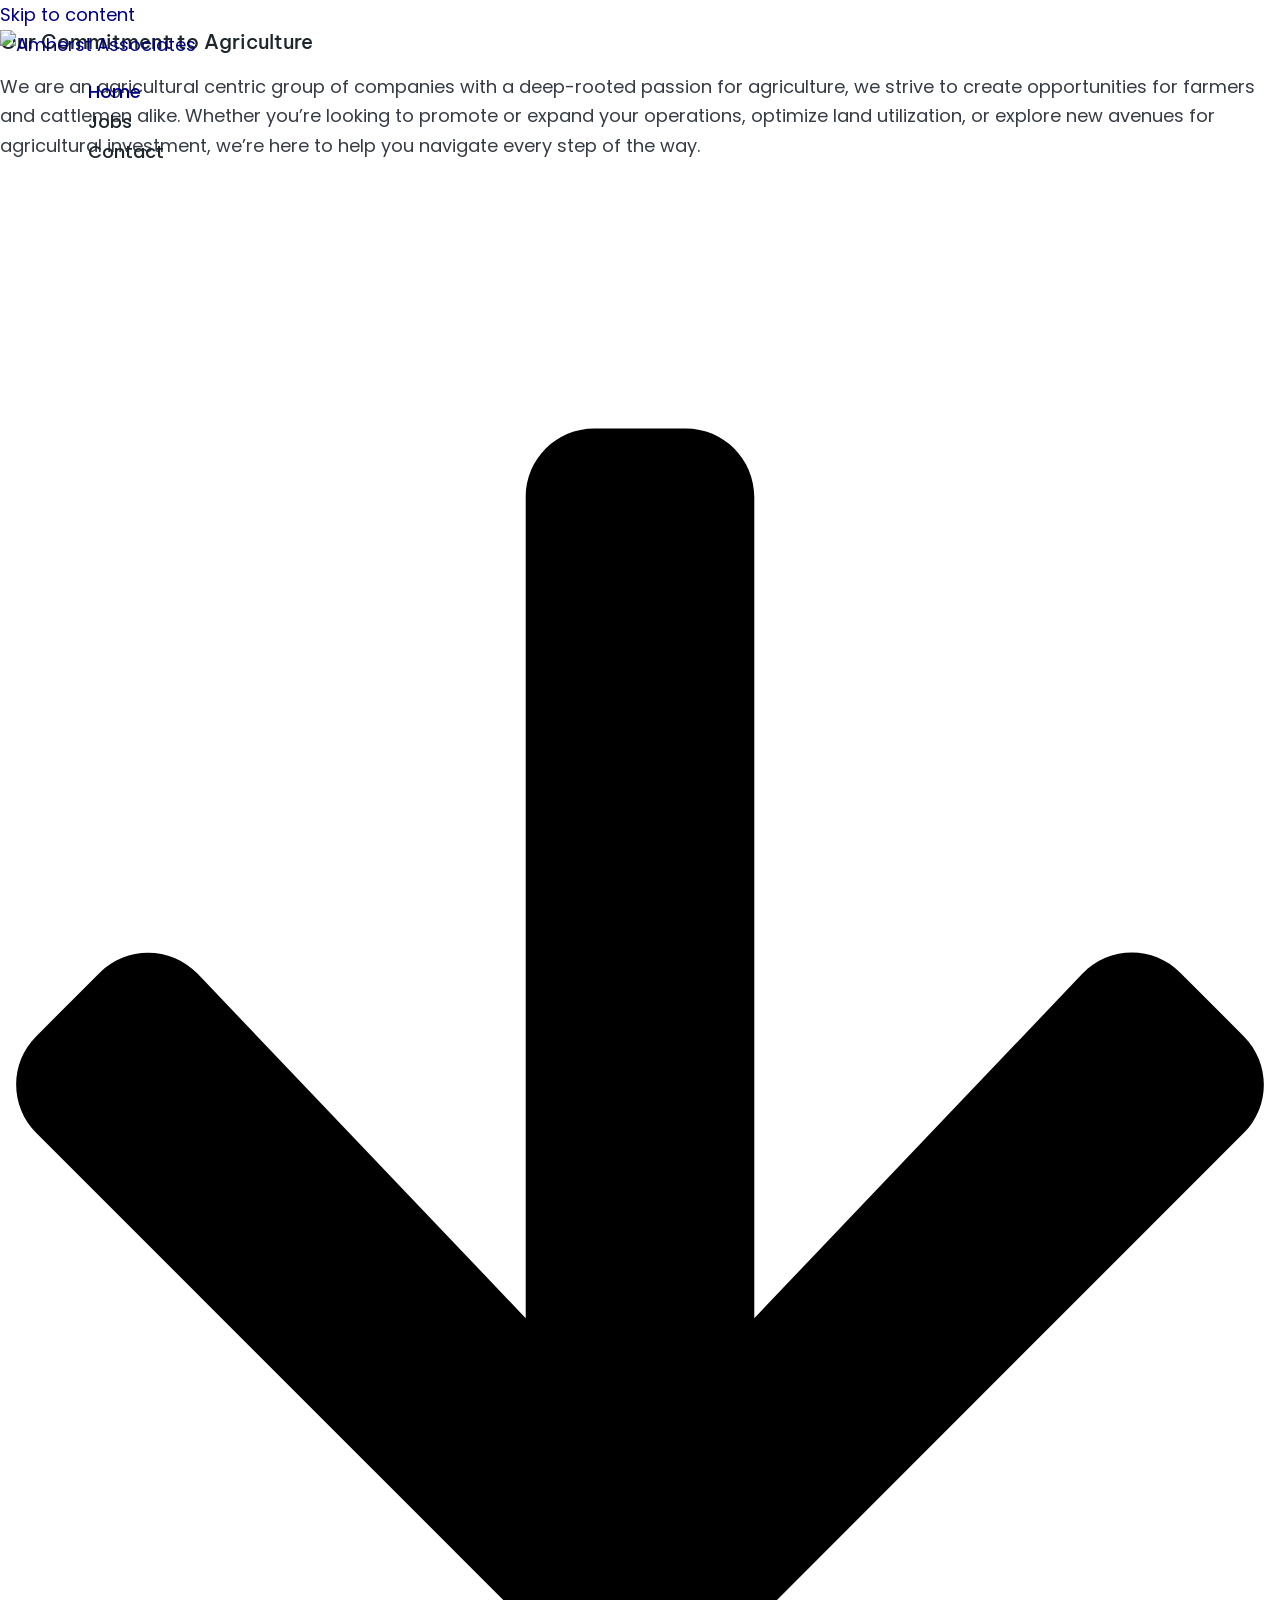
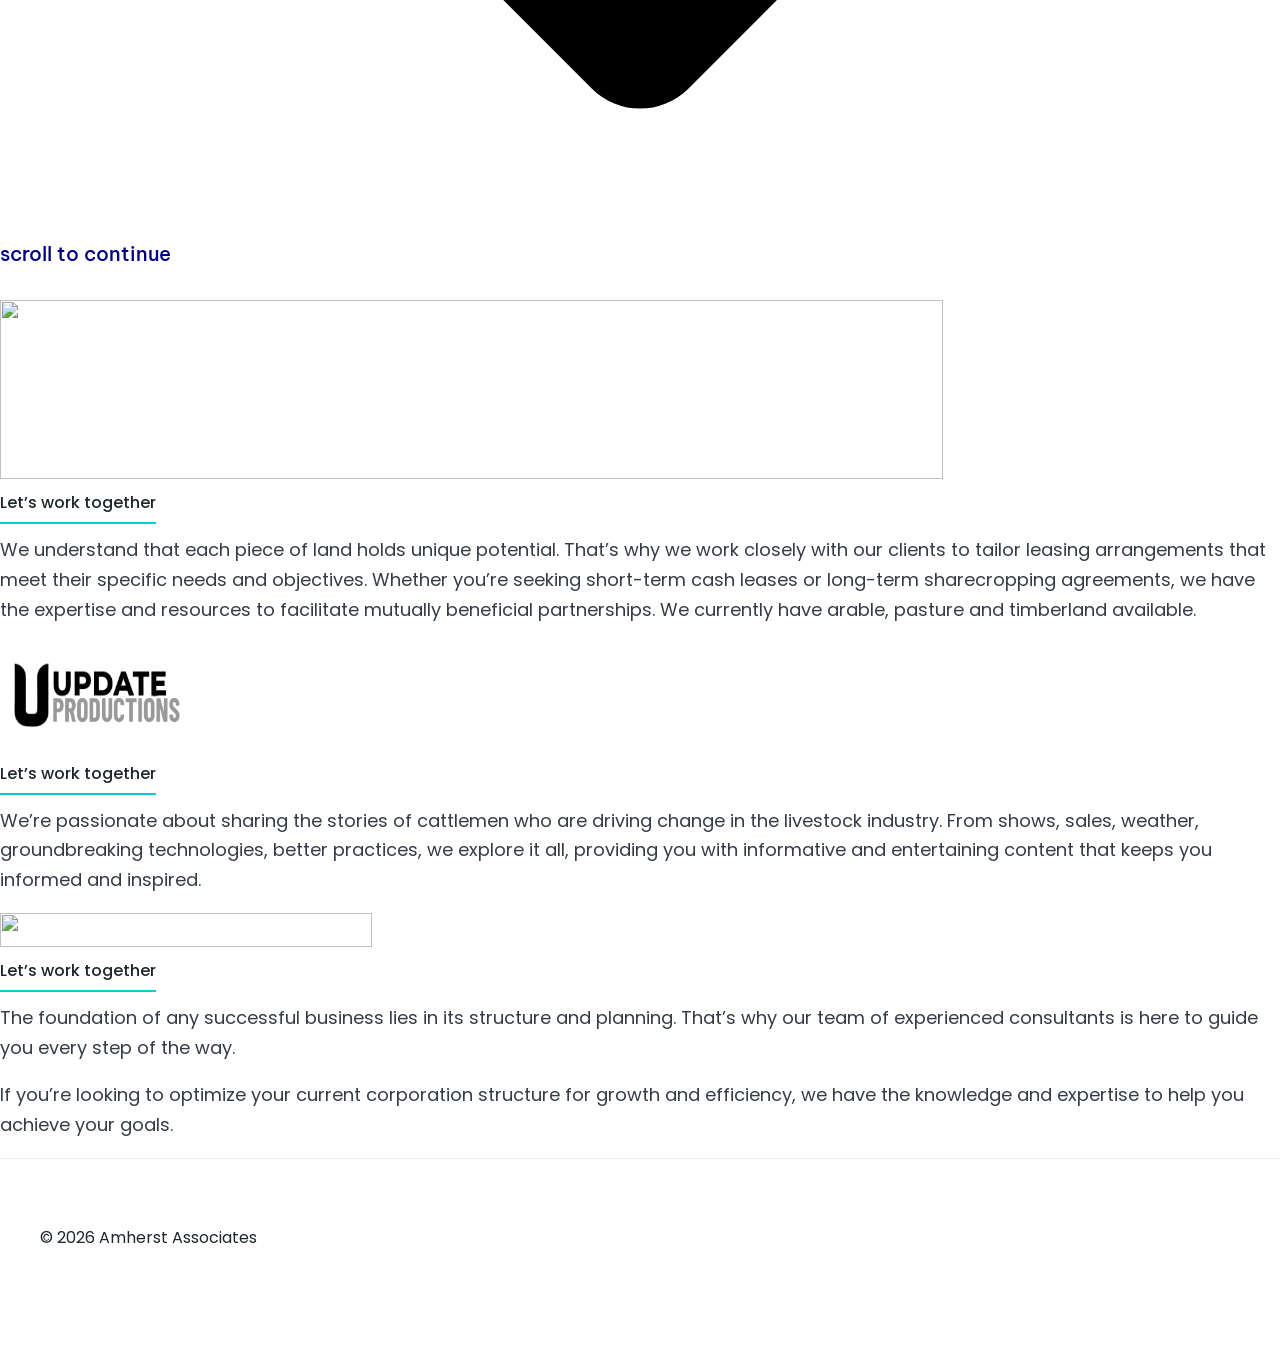
==== commit 62a84dd7: "Add files via upload" ====
--- a/amherst/index.html
+++ b/amherst/index.html
@@ -265,7 +265,7 @@
 				<div class="elementor-element elementor-element-eeb5f7b elementor-widget elementor-widget-button" data-id="eeb5f7b" data-element_type="widget" data-e-type="widget" data-widget_type="button.default">
 				<div class="elementor-widget-container">
 									<div class="elementor-button-wrapper">
-					<a class="elementor-button elementor-button-link elementor-size-sm" href="../index.html">
+					<a class="elementor-button elementor-button-link elementor-size-sm" href="/">
 						<span class="elementor-button-content-wrapper">
 									<span class="elementor-button-text">Let’s work together</span>
 					</span>
